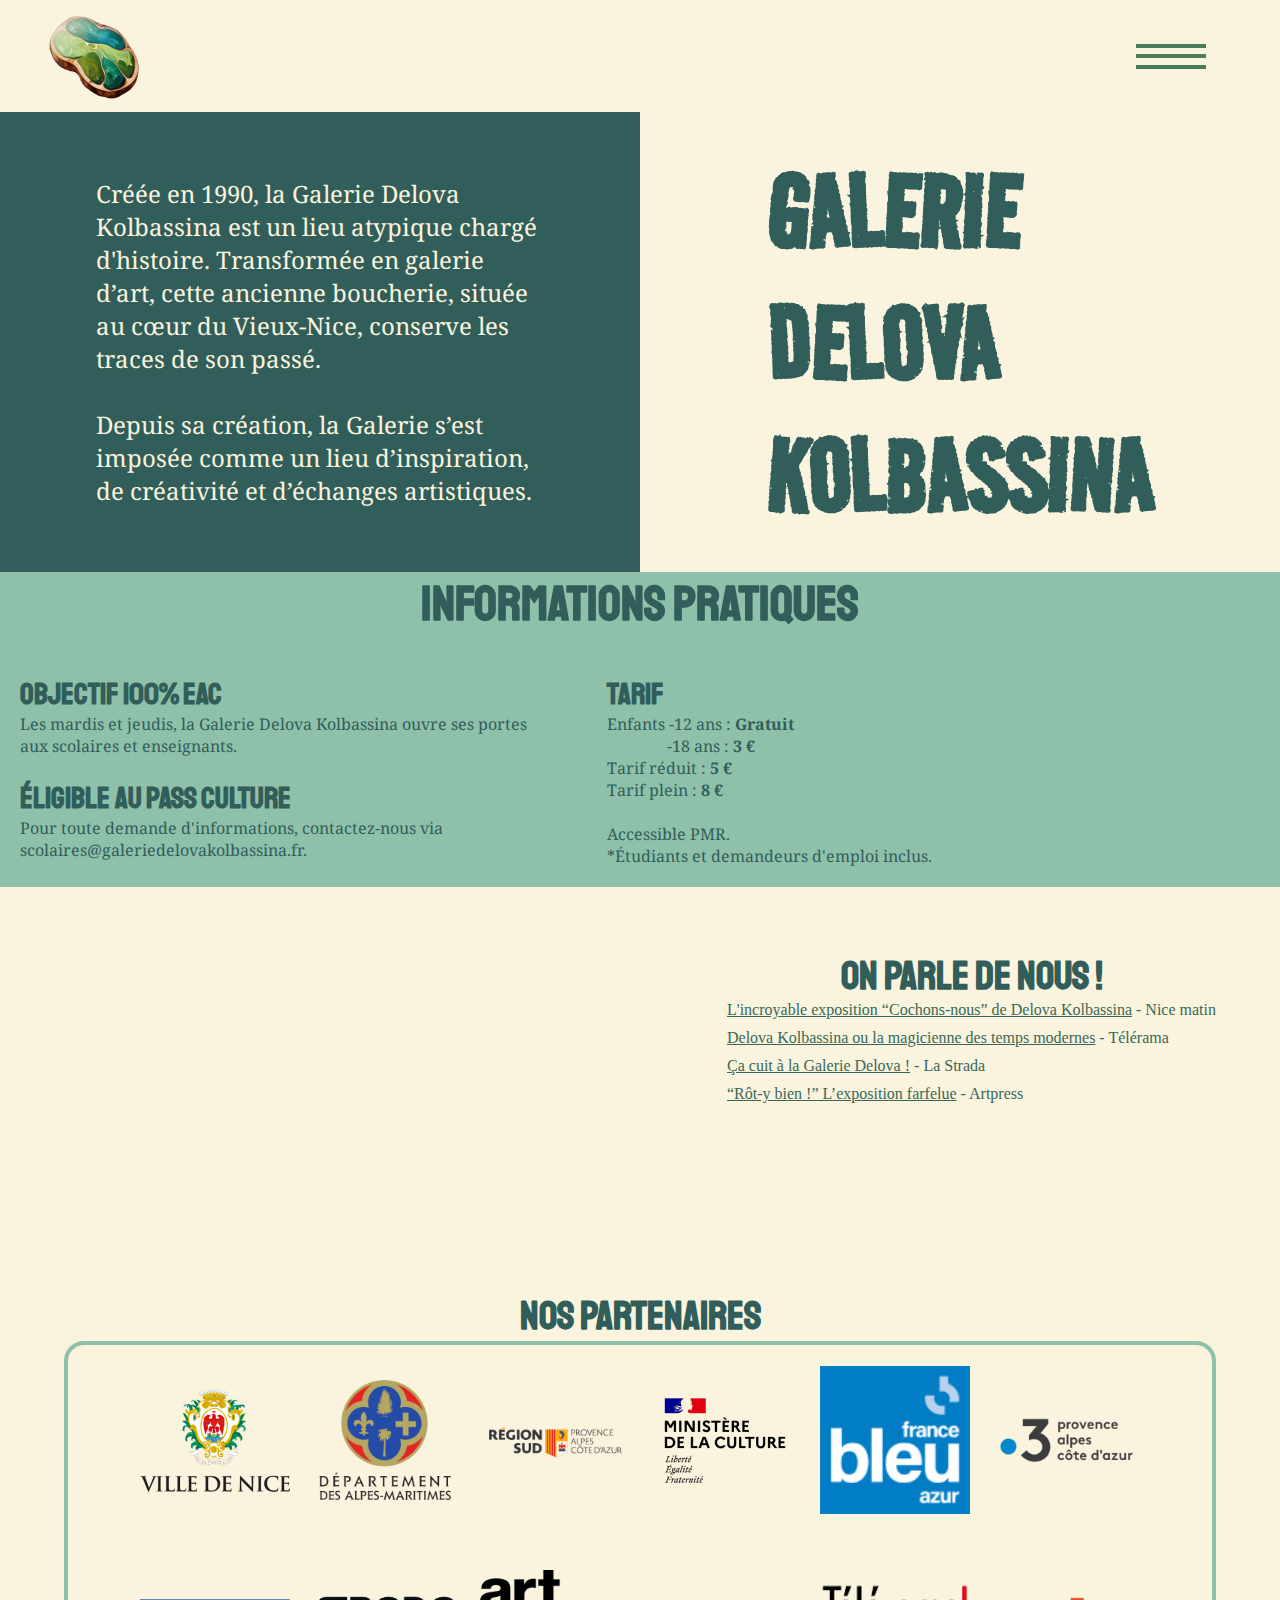
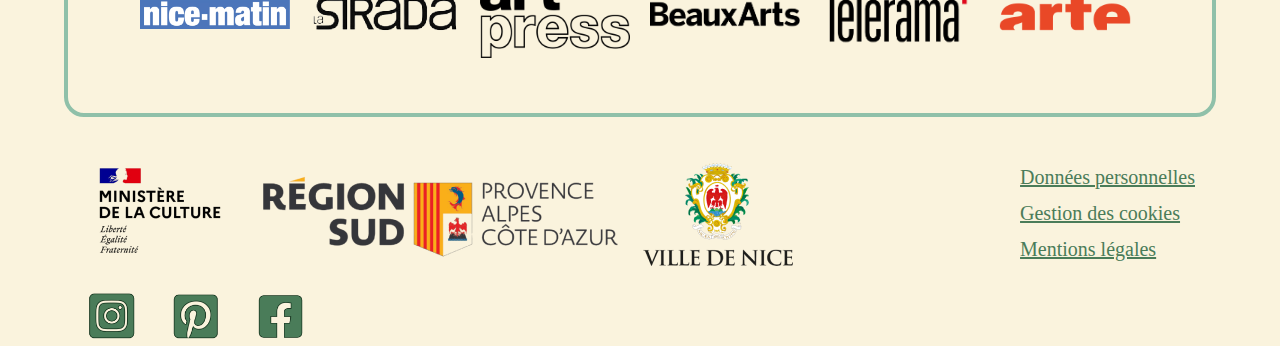
==== apropos.html @ e9b07b9f "Add files via upload" ====
<!DOCTYPE html>
<html>
<head>
    <title>À propos</title>
  	<meta charset="utf-8">
  	<meta name="viewport" content="initial-scale=1, width=device-width">
        <meta name="description" content="Inspirée par la nature et les animaux, l’artiste Delova Kolbassina vous invite à découvrir sa galerie ; un espace dédié à l'art contemporain. Expositions uniques et collections exceptionnelles vous attendent.">
  	<link rel="stylesheet"  href="apropos.css" />
  	<link rel="stylesheet" href="https://fonts.googleapis.com/css2?family=Noto Serif:wght@400;700;900&display=swap" />
  	<link rel="stylesheet" href="https://fonts.googleapis.com/css2?family=Staatliches:wght@400&display=swap" />
  	<link rel="stylesheet" href="https://fonts.googleapis.com/css2?family=Road Rage:wght@400&display=swap" />	
</head>
  
       <body>
	 <header class="header">
            <a href="index.html" class="home-icon">
                <img src="imagesdelova/petitlogo.png" alt="Accueil">
            </a>
            <div class="menu-container">
                <div class="burger" id="burger">
                    <div class="bar"></div>
                    <div class="bar"></div>
                    <div class="bar"></div>
                </div>
                <nav class="nav" id="nav">
                    <ul>
                        <li><a href="index.html">ACCUEIL</a></li>
                        <li><a href="expositions.html">EXPOSITIONS</a></li>
                        <li><a href="biographie.html">BIOGRAPHIE</a></li>
                        <li><a href="apropos.html">A PROPOS</a></li>
                    </ul>
                </nav>
            </div>
        </header>
	       
	  <div class="hero-section">
		<div class="text-section">
		  <p>Créée en 1990, la Galerie Delova Kolbassina est un lieu atypique chargé d'histoire. Transformée en galerie d’art, cette ancienne boucherie, située au cœur du Vieux-Nice, conserve les traces de son passé.
		  <br><br>Depuis sa création, la Galerie s’est imposée comme un lieu d’inspiration, de créativité et d’échanges artistiques.</p>
		</div>
		  <h1>GALERIE DELOVA KOLBASSINA</h1>
	  </div>
  
	<section class="info-section">
	  <h2>Informations Pratiques</h2>
	  <div class="info-grid">
		<div>
		  <h3>Objectif 100% EAC</h3>
		  <p>Les mardis et jeudis, la Galerie Delova Kolbassina ouvre ses portes aux scolaires et enseignants.</p>
		  <br>
		  <h3>Éligible au Pass Culture</h3>
		  <p>Pour toute demande d'informations, contactez-nous via <a href="mailto:scolaires@galeriedelovakolbassina.fr">scolaires@galeriedelovakolbassina.fr</a>.</p>
		</div>
		<div>
		  <h3>Tarif</h3>
		  <ul>
			<li>Enfants -12 ans : <b>Gratuit</b></li>
			<li>&nbsp;&nbsp;&nbsp;&nbsp;&nbsp;&nbsp;&nbsp;&nbsp;&nbsp;&nbsp;&nbsp;&nbsp;&nbsp;&nbsp;&nbsp;-18 ans : <b>3 €</b></li>
			<li>Tarif réduit : <b>5 €</b></li>
			<li>Tarif plein : <b>8 €</b></li>
		  </ul>
		  <br>
		  <p>Accessible PMR.<br>*Étudiants et demandeurs d'emploi inclus.</p>
		</div>
	  </div>
	</section>
  
	<section class="press-section">
	 <!-- Conteneur pour la vidéo YouTube -->
          <div class="video-container">
            <iframe
		    width="650"
		    height="400"
		    src="https://www.youtube.com/embed/fjSAegHOuvQ?start=1"
		    frameborder="0"
		    allow="accelerometer; autoplay; clipboard-write; encrypted-media; gyroscope; picture-in-picture; web-share"
		    referrerpolicy="strict-origin-xhens-cross-origin"
		    allowfullscreen>
	    </iframe>
          </div>
	  <div class="press-text">
		<h2>On Parle de Nous !</h2>
		<ul>
		  <li><a href="#"><u>L'incroyable exposition “Cochons-nous” de Delova Kolbassina</u> - Nice matin</a></li>
		  <li><a href="#"><u>Delova Kolbassina ou la magicienne des temps modernes</u> - Télérama</a></li>
		  <li><a href="#"><u>Ça cuit à la Galerie Delova !</u> - La Strada</a></li>
		  <li><a href="#"><u>“Rôt-y bien !” L’exposition farfelue</u> - Artpress</a></li>
		</ul>
	  </div>
	</section>
  
	<section class="partners-section">
	  <h2>Nos Partenaires</h2>
	  <div class="partners-grid">
		                <a href="https://www.nice.fr/fr/">
		                <img class="ville-de-nice" alt="LogoVilleDeNice" src="imagesdelova/partenaire3.png">
				</a>
		                <a href="https://www.departement06.fr/">
				<img class="alpes-maritimes" alt="LogoAlpesMaritimes" src="imagesdelova/partenaire4.png">
				</a>
		                <a href="https://www.maregionsud.fr/">
				<img class="regionsud" alt="LogoRegionSud" src="imagesdelova/partenaire2.png">
				</a>
		                <a href="https://www.culture.gouv.fr/">
				<img class="min-culture" alt="ministere de la culture" src="imagesdelova/partenaire1.png">
                                </a>
		                <a href="https://www.francebleu.fr/radio/azur">
		                <img class="francebleu" alt="LogoFranceBleu" src="delova/francebleu.jpg">
				</a>
		                <a href="https://france3-regions.francetvinfo.fr/provence-alpes-cote-d-azur/">
				<img class="france-3" alt="LogoFrance3" src="imagesdelova/france3.png">
				</a>
		                <a href="https://www.nicematin.com/">
				<img class="nicematin" alt="LogoNiceMatin" src="delova/nicematin.jpg">
				</a>
		                <a href="https://www.la-strada.net/">
				<img class="lastrada" alt="LogoLaStrada" src="imagesdelova/lastrada.png">
			        </a>
		                <a href="https://www.artpress.com/">
				<img class="artpress" alt="LogoArtPress" src="imagesdelova/artpress.png">
				</a>
		                <a href="https://www.beauxarts.com/">
				<img class="beauxarts" alt="LogoBeauxArts" src="imagesdelova/beauxarts.png">
				</a>
		                <a href="https://www.telerama.fr/">
				<img class="telerama" alt="LogoTelerama" src="imagesdelova/telerama.png">
				</a>
		                <a href="https://www.arte.tv/fr/">
				<img class="arte=" alt="LogoArte" src="imagesdelova/file.png">
		                </a>
	  </div>
	</section>
  </body>
  	
   <footer>
            <div class="partenaires">
                <img class="MIN-culture-RVB" src="imagesdelova/partenaire1.png" alt="ministere de la culture" />
                <img class="region-sud-removebg" src="imagesdelova/partenaire2.png" alt="region-sud" />
                <img class="logo-de-la-ville-de" src="imagesdelova/partenaire3.png" alt="nice logo" />
            </div>
            <div id="text-links-container">
                <a href="donnees.html" target="_blank" class="text-links">Données personnelles</a>
                <a href="gestions.html" target="_blank" class="text-links">Gestion des cookies</a>
                <a href="mentions.html" target="_blank" class="text-links">Mentions légales</a>
            </div>
            <div id="icon-links-container">
                <a href="https://www.instagram.com/" target="_blank">
                  <img src="imagesdelova/instagram.png" alt="instagram icon" width="54px" height="52px" /></a>
                <a href="https://www.pinterest.com/" target="_blank">
                  <img src="imagesdelova/pinterest.png" alt="pinterest icon" width="54px" height="52px" /></a>
                <a href="https://www.facebook.com/" target="_blank">
                  <img src="imagesdelova/facebook.png" alt="facebook icon" width="54px" height="52px" /></a>
            </div>
            </footer>
  </body>
</html>
---- apropos.css ----
.header{
  display: flex;
  max-width: 1440px;
  height: 112px;
  padding: 2px 38px;
  justify-content: space-between;
  align-items: center;
  flex-shrink: 0;
  background: #FAF3DD;
  position: fixed; 
  top: 0;
  left: 0;
  right: 0;
  z-index: 900;
}

* {
  margin: 0;
  padding: 0;
  box-sizing: border-box;
}

body {
  display: flex;
  flex-direction: column;
  justify-content: flex-end;
  background: #FAF3DD;
  padding-top: 112px
}

.menu-container {
  position: relative;
  margin-right: 3%;
}

.burger {
  display: flex;
  flex-direction: column;
  width: 70px;
  height: 25px;
  justify-content: space-between;
  cursor: pointer;
  z-index: 3;
}

.bar {
  width: 70px;
  height: 4px;
  background: #4A7C59;
}

.nav {
  position: fixed;
  top: 0;
  left: -40%;
  width: 40%;
  height: 100%;
  background-color: #FAF3DD;
  padding: 20px;
  transition: left 0.3s ease;
  z-index: 3;

}

.nav ul {
  list-style-type: none;
  padding: 0;
}

.nav ul li {
  margin: 20px 0;
}

.nav ul li a {
  color: #284732;
  text-decoration: none;
  text-align: center;
  font-family: "Staatliches";
  font-size: 64px;
  font-style: normal;
  font-weight: 400;
  line-height: 180%;
}

.nav.open {
  left: 0;
}

.hero-section {
display: flex;
margin: 0;
align-items: center;
overflow: hidden;
height: 460px;
max-width: 100%;
position: relative;
}

.text-section {
 color: #FAF3DD;
 background-color: #315E5B !important;
 font-family: 'Noto Serif', serif;
 font-size: 24px;
 max-width: 50%;
 text-align: left;
 top: 0;
 left: 12,5px;
}

.text-section p {
    max-width: 100%;
    padding: 15%;
}

.hero-section h1 {
color: #315E5B;
font-family: 'Road Rage', cursive;
padding: 10%;
font-size: 120px;
justify-content: flex-end;
background-image: url('images/galerie.png');
background-position: no-repeat;
max-width: 50%;
}

.info-section {
background-color: #8FC0A9;
display: flex;
flex-wrap: wrap;
gap: 20px;
align-items: center;
position: relative;
}

.info-section h2 {
color: #315e5b;
font-size: 50px;
display: flex;
justify-content: center; /* Centrage horizontal */
align-items: center; /* Centrage vertical */
font-family: 'Staatliches';
width: 100%
}

.info-section h3 {
color: #315e5b;
font-family: 'Staatliches';
font-size: 30px;
}

ul {
list-style-type: none; /* Enlève les puces */
}

a[href^="mailto"] {
text-decoration: none;
color: inherit;
}

.info-grid {
display: flex;
flex-wrap: wrap;
gap: 20px;
justify-content: center;
color: #315e5b;
font-family: 'Noto Serif', serif;
list-style-type: none;
}

.info-grid div {
flex: 1 1 300px;
padding: 20px;
border-radius: 8px;
}

.press-section {
display: flex;
justify-content: space-between;
overflow: hidden;
gap: 5vw;
}

.press-section h2 {
font-size: 40px;
color: #315e5b;
font-family: 'Staatliches';
text-align: center;
line-height: normal;
}

/* Conteneur de la vidéo responsive */
.video-container {
  width: 50%;
  overflow: hidden;
  justify-content: flex-start;
}

video-container iframe {
  width: 100%;
  object-fit: cover;
}

.press-text{
    margin-right: 5%;
    margin-top: 5%;
    max-width: 50%;
}

.press-text ul {
flex: 1 1 300px;
list-style: none;
}

.press-text ul li {
margin-bottom: 10px;
}

.press-text ul li a {
color: #396956;
text-decoration: none;
transition: color 0.3s;
}

.press-text ul li a:hover {
color: #123524;
}

.partners-section h2 {
color: #315e5b;
text-align: center;
font-family: "Staatliches";
font-size: 40px;
}

.partners-grid {
border: 4px solid #8FC0A9;
border-radius: 20px;
padding: 20px; 
width: 90%;
margin: 0 auto; 
display: flex;
flex-wrap: wrap; /* Autoriser le retour à la ligne des logos */
justify-content: center; /* Centrer les logos horizontalement */
align-items: center; /* Centrer les logos verticalement */
gap: 20px;
}

.partners-grid img {
transition: transform 0.3s ease, box-shadow 0.3s ease;
width: 150px;
height: 150px;
object-fit: contain;
}

.partners-grid img:hover {
transform: scale(1.1);
box-shadow: 0 4px 8px rgba(0, 0, 0, 0.2);
}

footer {
  display: flex;
  flex-wrap: wrap;
  align-items: center;
  justify-content: space-between;
  padding: 0 85px;
  gap: 20px;
  margin-top: 3vw;
}

#text-links-container {
  display: flex;
  flex-direction: column;
}

.text-links {
  color: #4a7c59;
  font-size: 20px;
  font-style: normal;
  font-weight: 400;
  line-height: 180%;
  text-decoration-line: underline;
}

#icon-links-container {
  display: flex;
  gap: 30px;
}

@media screen and (max-width:1024px){
footer {
      padding: 0 85px;
      gap: 20px;
      margin-top: 5vw;
  }

  .partenaires img{
      width: 120px;
  }
        
  .text-links {
      font-size: 15px;
      line-height: 160%;
  }
  
  #icon-links-container {
      gap: 25px;
  }
}

@media (max-width: 768px) {
.header {
    flex-direction: column;
    height: auto;
    padding: 20px;
}
.logo {
    max-width: 80px; /* Réduit la taille des logos sur mobile */
}
.partners {
    flex-direction: column;
    align-items: center;
}
.logos-container {
    flex-direction: column;
    gap: 15px;
}
.text-section {
    font-size: 36px; /* Réduit la taille de la police sur petit écran */
}
}

@media (max-width: 480px) {
.text-section {
    font-size: 28px; /* Taille de la police sur très petit écran */
}
.logo {
    max-width: 60px; /* Réduit encore la taille des logos */
}
}
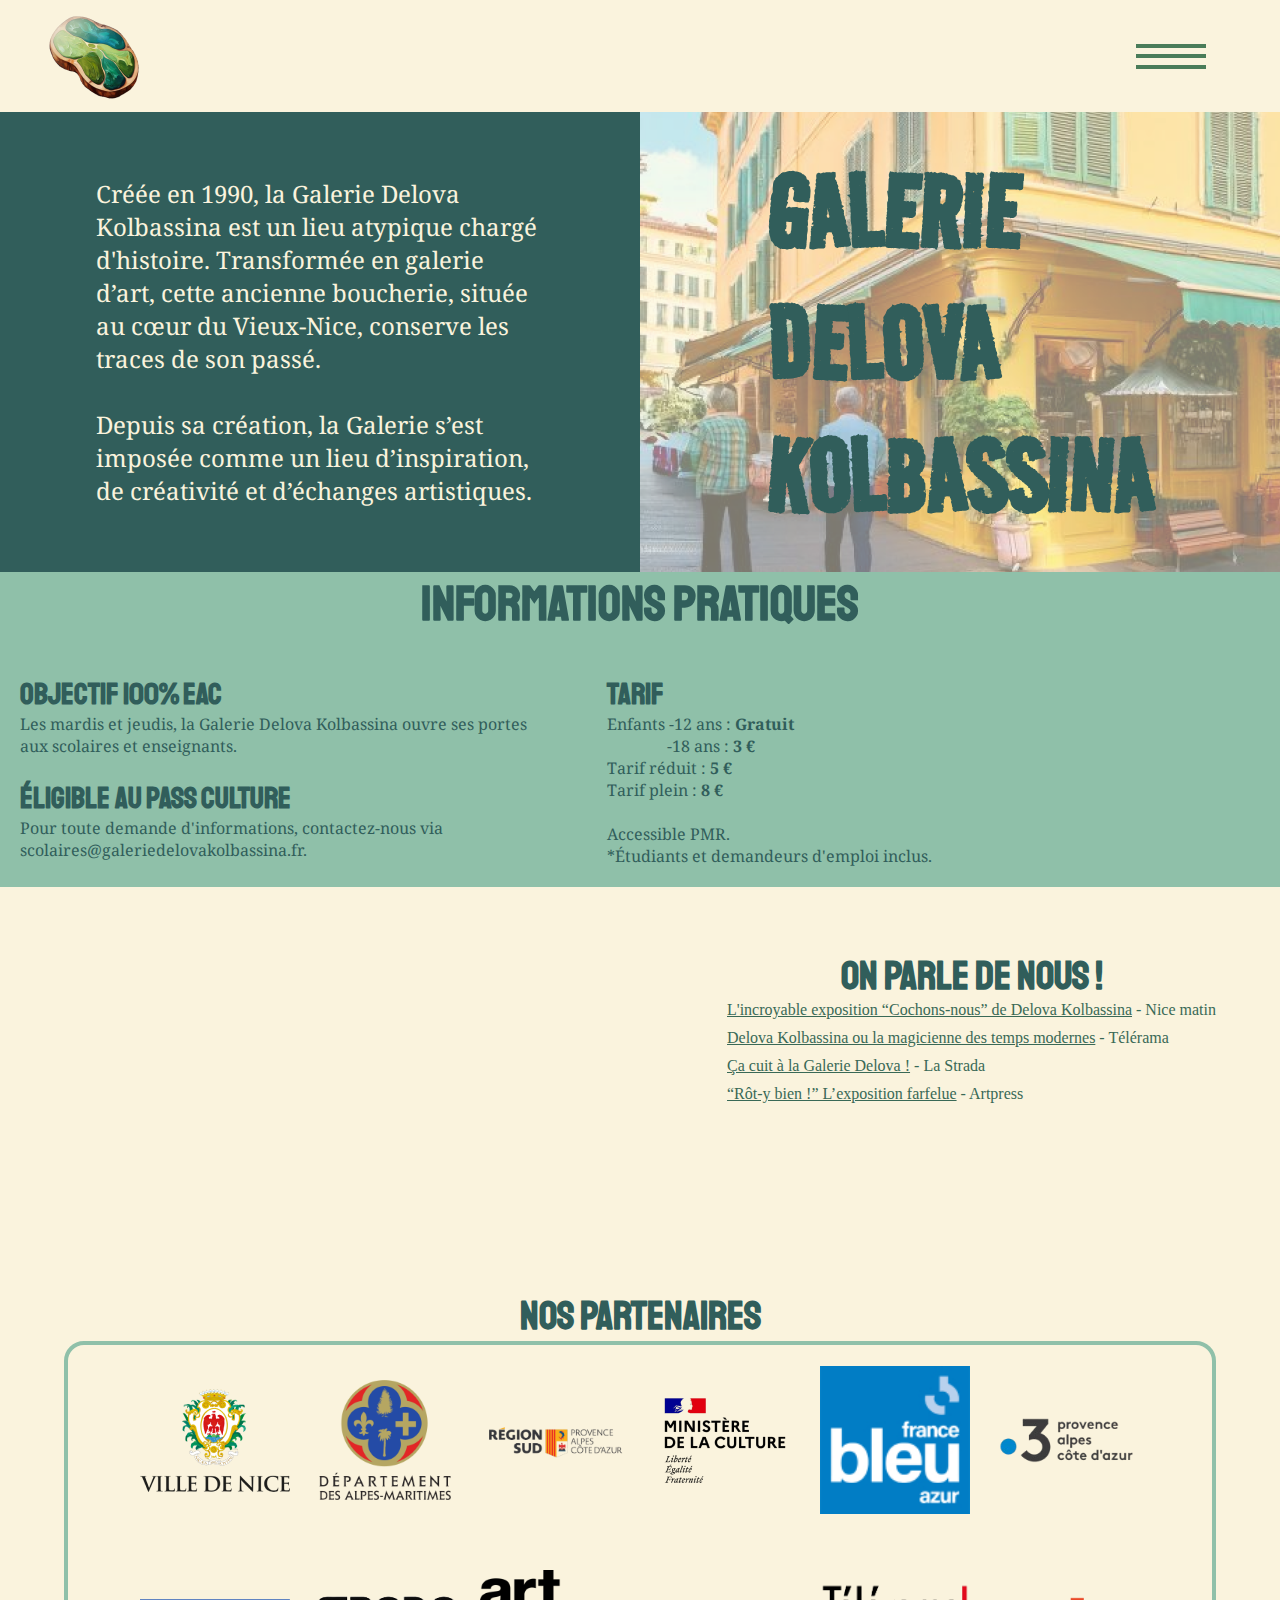
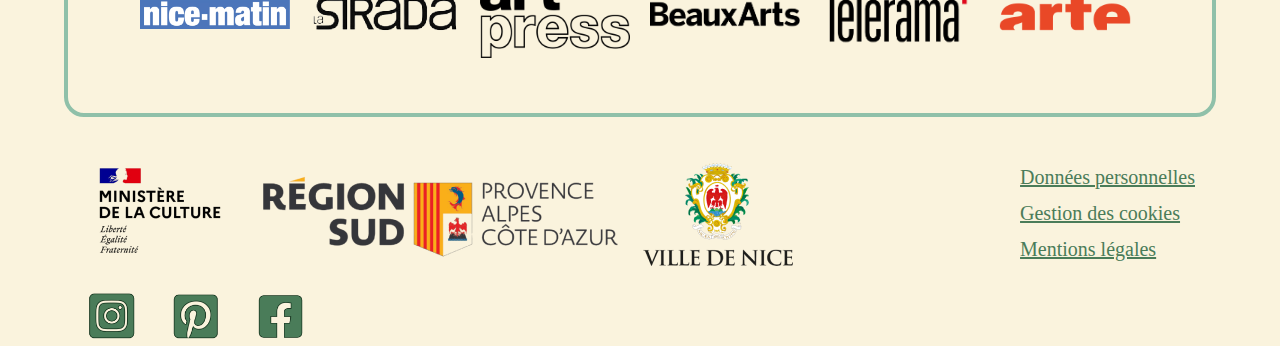
==== commit ed71138c: "apropos.html" ====
--- a/apropos.html
+++ b/apropos.html
@@ -12,7 +12,7 @@
 </head>
   
        <body>
-	 <header class="header">
+        <header class="header">
             <a href="index.html" class="home-icon">
                 <img src="imagesdelova/petitlogo.png" alt="Accueil">
             </a>
@@ -153,4 +153,4 @@
             </div>
             </footer>
   </body>
-</html>+</html>
--- a/apropos.css
+++ b/apropos.css
@@ -118,7 +118,7 @@
 padding: 10%;
 font-size: 120px;
 justify-content: flex-end;
-background-image: url('images/galerie.png');
+background-image: url('imagesdelova/galerie.png');
 background-position: no-repeat;
 max-width: 50%;
 }
@@ -336,4 +336,4 @@
 .logo {
     max-width: 60px; /* Réduit encore la taille des logos */
 }
-}+}
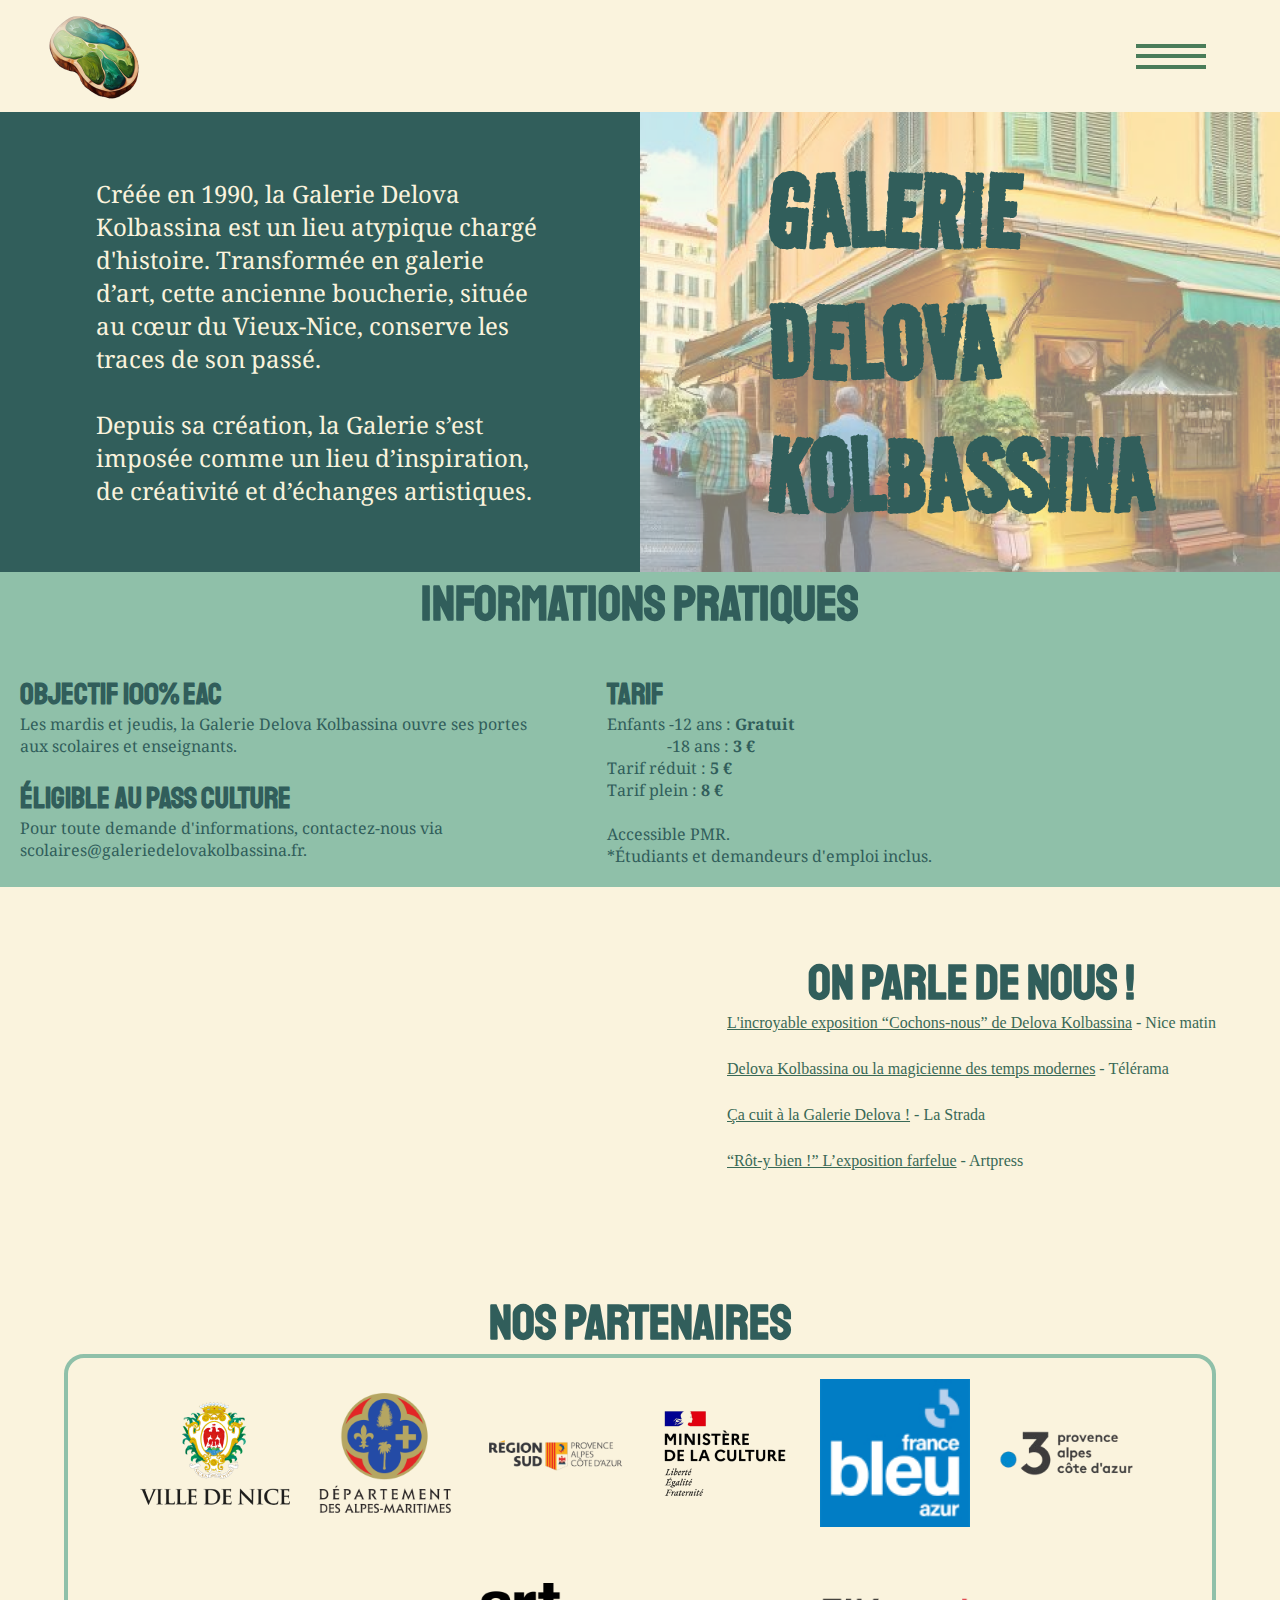
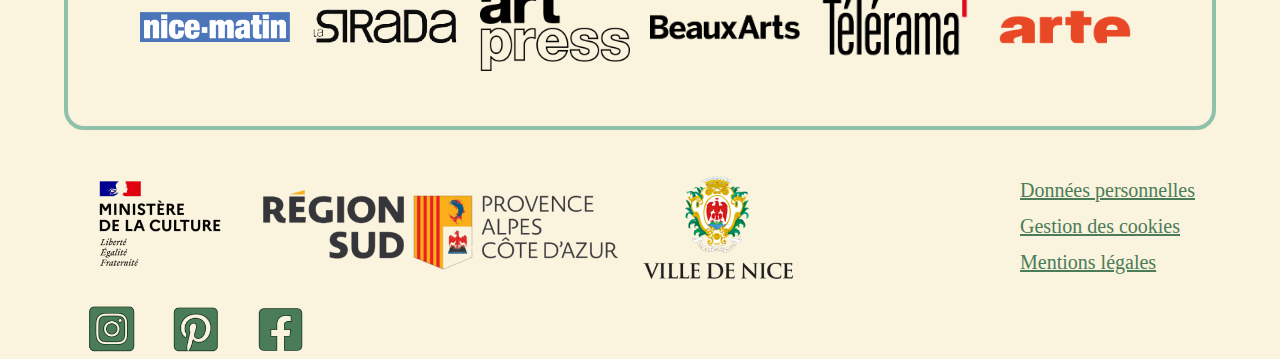
==== commit ef7ff9e1: "apropos.html" ====
--- a/apropos.html
+++ b/apropos.html
@@ -82,8 +82,11 @@
 		<h2>On Parle de Nous !</h2>
 		<ul>
 		  <li><a href="#"><u>L'incroyable exposition “Cochons-nous” de Delova Kolbassina</u> - Nice matin</a></li>
+		  <br>
 		  <li><a href="#"><u>Delova Kolbassina ou la magicienne des temps modernes</u> - Télérama</a></li>
-		  <li><a href="#"><u>Ça cuit à la Galerie Delova !</u> - La Strada</a></li>
+		  <br>
+	          <li><a href="#"><u>Ça cuit à la Galerie Delova !</u> - La Strada</a></li>
+		  <br>
 		  <li><a href="#"><u>“Rôt-y bien !” L’exposition farfelue</u> - Artpress</a></li>
 		</ul>
 	  </div>
--- a/apropos.css
+++ b/apropos.css
@@ -1,17 +1,17 @@
-.header{
-  display: flex;
-  max-width: 1440px;
-  height: 112px;
-  padding: 2px 38px;
-  justify-content: space-between;
-  align-items: center;
-  flex-shrink: 0;
-  background: #FAF3DD;
-  position: fixed; 
-  top: 0;
-  left: 0;
-  right: 0;
-  z-index: 900;
+header{
+    display: flex;
+    max-width: 1440px;
+    height: 112px;
+    padding: 2px 38px;
+    justify-content: space-between;
+    align-items: center;
+    flex-shrink: 0;
+    background: #FAF3DD;
+    position: fixed; 
+    top: 0;
+    left: 0;
+    right: 0;
+    z-index: 900;
 }
 
 * {
@@ -181,7 +181,7 @@
 }
 
 .press-section h2 {
-font-size: 40px;
+font-size: 50px;
 color: #315e5b;
 font-family: 'Staatliches';
 text-align: center;
@@ -229,7 +229,7 @@
 color: #315e5b;
 text-align: center;
 font-family: "Staatliches";
-font-size: 40px;
+font-size: 50px;
 }
 
 .partners-grid {
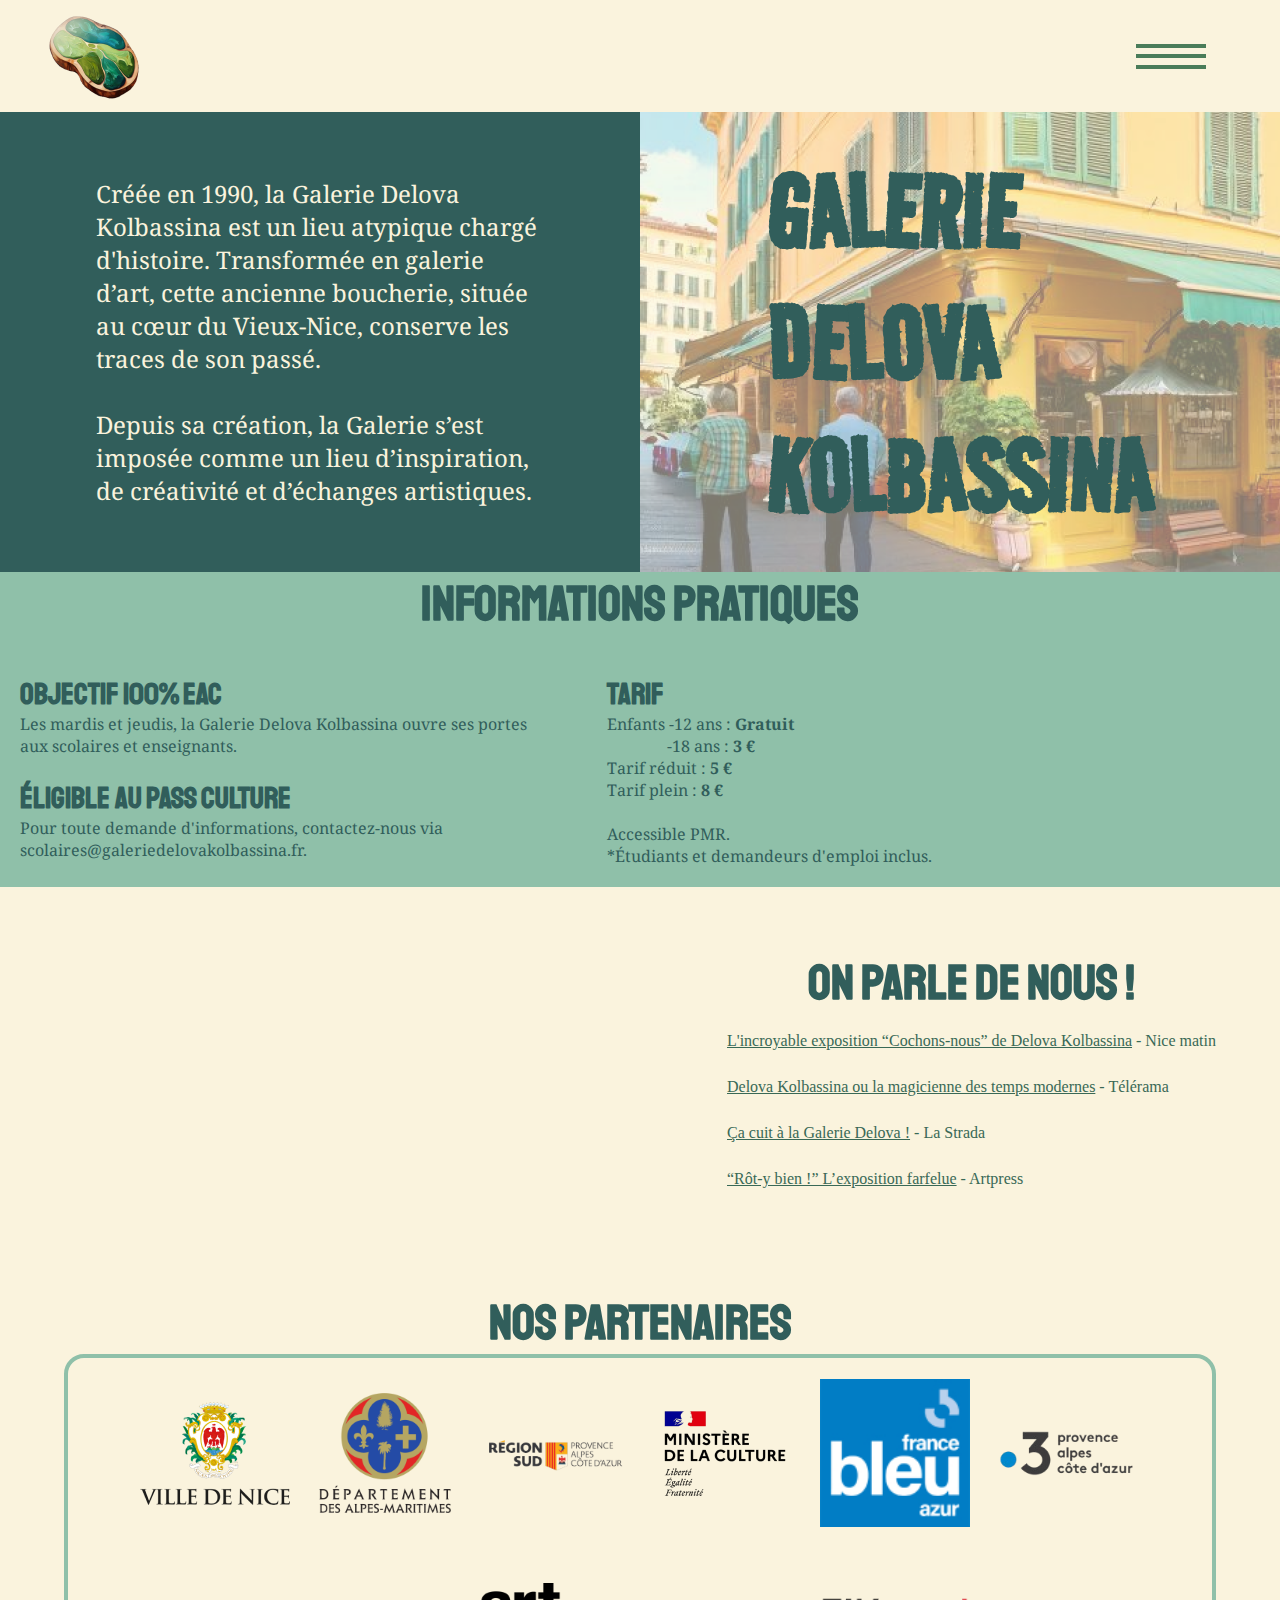
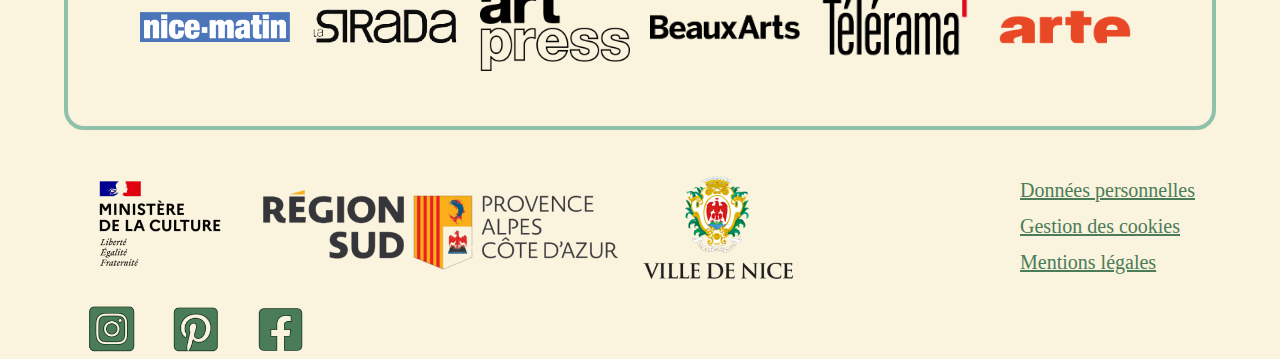
==== commit 8d650598: "apropos.html" ====
--- a/apropos.html
+++ b/apropos.html
@@ -80,6 +80,7 @@
           </div>
 	  <div class="press-text">
 		<h2>On Parle de Nous !</h2>
+		<br>
 		<ul>
 		  <li><a href="#"><u>L'incroyable exposition “Cochons-nous” de Delova Kolbassina</u> - Nice matin</a></li>
 		  <br>
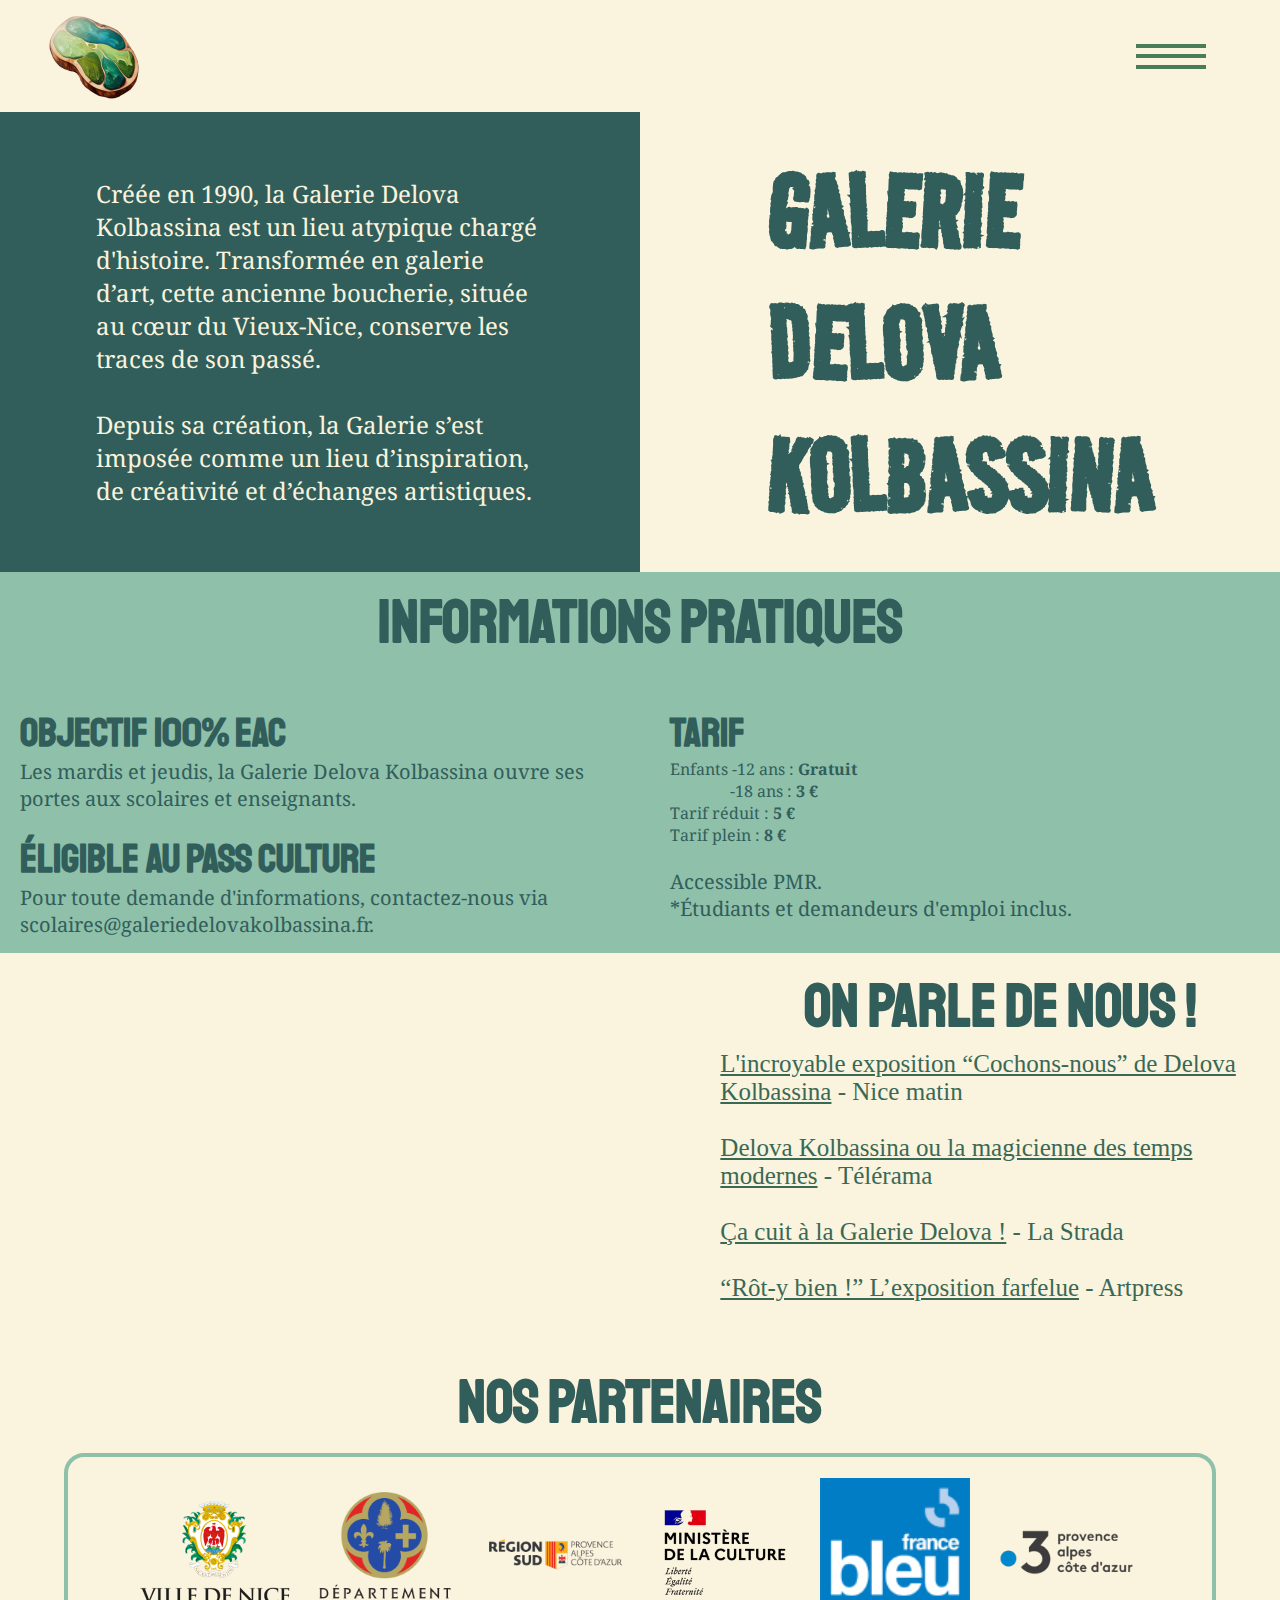
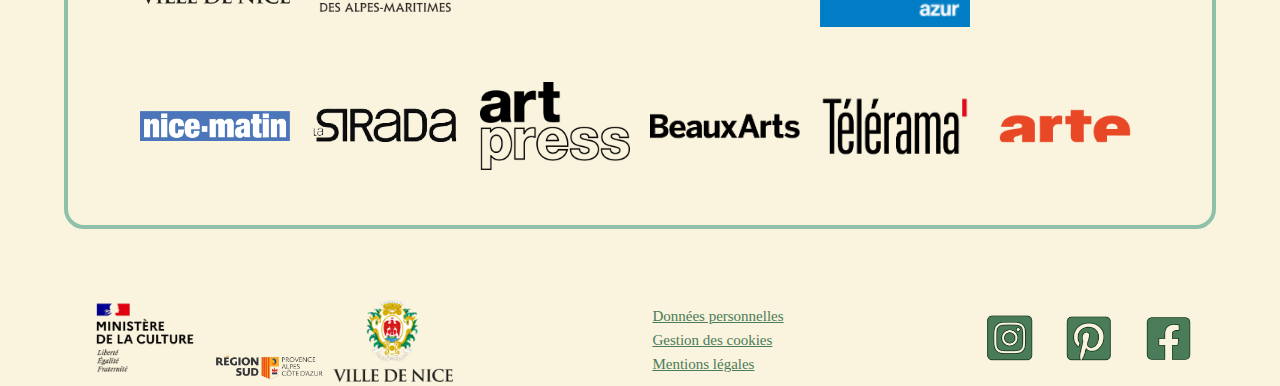
==== commit be43cf74: "Add files via upload" ====
--- a/apropos.html
+++ b/apropos.html
@@ -12,7 +12,7 @@
 </head>
   
        <body>
-        <header class="header">
+	 <header class="header">
             <a href="index.html" class="home-icon">
                 <img src="imagesdelova/petitlogo.png" alt="Accueil">
             </a>
@@ -44,14 +44,14 @@
 	<section class="info-section">
 	  <h2>Informations Pratiques</h2>
 	  <div class="info-grid">
-		<div>
+		<div class="info1">
 		  <h3>Objectif 100% EAC</h3>
 		  <p>Les mardis et jeudis, la Galerie Delova Kolbassina ouvre ses portes aux scolaires et enseignants.</p>
 		  <br>
 		  <h3>Éligible au Pass Culture</h3>
 		  <p>Pour toute demande d'informations, contactez-nous via <a href="mailto:scolaires@galeriedelovakolbassina.fr">scolaires@galeriedelovakolbassina.fr</a>.</p>
 		</div>
-		<div>
+		<div class="info2">
 		  <h3>Tarif</h3>
 		  <ul>
 			<li>Enfants -12 ans : <b>Gratuit</b></li>
@@ -80,13 +80,12 @@
           </div>
 	  <div class="press-text">
 		<h2>On Parle de Nous !</h2>
-		<br>
 		<ul>
 		  <li><a href="#"><u>L'incroyable exposition “Cochons-nous” de Delova Kolbassina</u> - Nice matin</a></li>
 		  <br>
 		  <li><a href="#"><u>Delova Kolbassina ou la magicienne des temps modernes</u> - Télérama</a></li>
 		  <br>
-	          <li><a href="#"><u>Ça cuit à la Galerie Delova !</u> - La Strada</a></li>
+	      <li><a href="#"><u>Ça cuit à la Galerie Delova !</u> - La Strada</a></li>
 		  <br>
 		  <li><a href="#"><u>“Rôt-y bien !” L’exposition farfelue</u> - Artpress</a></li>
 		</ul>
@@ -136,25 +135,25 @@
 	</section>
   </body>
   	
-   <footer>
-            <div class="partenaires">
-                <img class="MIN-culture-RVB" src="imagesdelova/partenaire1.png" alt="ministere de la culture" />
-                <img class="region-sud-removebg" src="imagesdelova/partenaire2.png" alt="region-sud" />
-                <img class="logo-de-la-ville-de" src="imagesdelova/partenaire3.png" alt="nice logo" />
-            </div>
-            <div id="text-links-container">
-                <a href="donnees.html" target="_blank" class="text-links">Données personnelles</a>
-                <a href="gestions.html" target="_blank" class="text-links">Gestion des cookies</a>
-                <a href="mentions.html" target="_blank" class="text-links">Mentions légales</a>
-            </div>
-            <div id="icon-links-container">
-                <a href="https://www.instagram.com/" target="_blank">
-                  <img src="imagesdelova/instagram.png" alt="instagram icon" width="54px" height="52px" /></a>
-                <a href="https://www.pinterest.com/" target="_blank">
-                  <img src="imagesdelova/pinterest.png" alt="pinterest icon" width="54px" height="52px" /></a>
-                <a href="https://www.facebook.com/" target="_blank">
-                  <img src="imagesdelova/facebook.png" alt="facebook icon" width="54px" height="52px" /></a>
-            </div>
-            </footer>
+  <footer>
+	<div class="partenaires">
+		<img class="MIN-culture-RVB" src="imagesdelova/partenaire1.png" alt="ministere de la culture" />
+		<img class="region-sud-removebg" src="imagesdelova/partenaire2.png" alt="region-sud" />
+		<img class="logo-de-la-ville-de" src="imagesdelova/partenaire3.png" alt="nice logo" />
+	</div>
+	<div id="text-links-container">
+		<a href="donnees.html" target="_blank" class="text-links">Données personnelles</a>
+		<a href="gestions.html" target="_blank" class="text-links">Gestion des cookies</a>
+		<a href="mentions.html" target="_blank" class="text-links">Mentions légales</a>
+	</div>
+	<div id="icon-links-container">
+		<a href="https://www.instagram.com/" target="_blank">
+		  <img class="ic" src="imagesdelova/instagram.png" alt="instagram icon"/></a>
+		<a href="https://www.pinterest.com/" target="_blank">
+		  <img class="ic" src="imagesdelova/pinterest.png" alt="pinterest icon"/></a>
+		<a href="https://www.facebook.com/" target="_blank">
+		  <img class="ic" src="imagesdelova/facebook.png" alt="facebook icon"/></a>
+	</div>
+	</footer>
   </body>
-</html>
+</html>--- a/apropos.css
+++ b/apropos.css
@@ -1,89 +1,116 @@
 header{
-    display: flex;
-    max-width: 1440px;
-    height: 112px;
-    padding: 2px 38px;
-    justify-content: space-between;
-    align-items: center;
-    flex-shrink: 0;
-    background: #FAF3DD;
-    position: fixed; 
-    top: 0;
-    left: 0;
-    right: 0;
-    z-index: 900;
+  display: flex;
+  max-width: 1440px;
+  height: 112px;
+  padding: 2px 38px;
+  justify-content: space-between;
+  align-items: center;
+  flex-shrink: 0;
+  background: #FAF3DD;
+  position: fixed; 
+  top: 0;
+  left: 0;
+  right: 0;
+  z-index: 900;
+
+  @media (max-width: 600px) {
+  height: 80px;
+}
+}
+
+.header img {
+@media (max-width: 600px) {
+  height: 60px;
+}
 }
 
 * {
-  margin: 0;
-  padding: 0;
-  box-sizing: border-box;
+margin: 0;
+padding: 0;
+box-sizing: border-box;
 }
 
 body {
-  display: flex;
-  flex-direction: column;
-  justify-content: flex-end;
-  background: #FAF3DD;
-  padding-top: 112px
+display: flex;
+flex-direction: column;
+justify-content: flex-end;
+background: #FAF3DD;
+padding-top: 112px
 }
 
 .menu-container {
-  position: relative;
-  margin-right: 3%;
+position: relative;
+margin-right: 3%;
 }
 
 .burger {
-  display: flex;
-  flex-direction: column;
-  width: 70px;
-  height: 25px;
-  justify-content: space-between;
-  cursor: pointer;
-  z-index: 3;
+display: flex;
+flex-direction: column;
+width: 70px;
+height: 25px;
+justify-content: space-between;
+cursor: pointer;
+z-index: 3;
+  
+  @media (max-width: 600px) {
+  width: 50px;
+  height: 20px;
+}
 }
 
 .bar {
-  width: 70px;
-  height: 4px;
-  background: #4A7C59;
+width: 70px;
+height: 4px;
+background: #4A7C59;
 }
 
 .nav {
-  position: fixed;
-  top: 0;
-  left: -40%;
-  width: 40%;
-  height: 100%;
-  background-color: #FAF3DD;
-  padding: 20px;
-  transition: left 0.3s ease;
-  z-index: 3;
-
+position: fixed;
+top: 0;
+left: -40%;
+width: 40%;
+height: 100%;
+background-color: #FAF3DD;
+padding: 20px;
+transition: left 0.3s ease;
+z-index: 3;
+
+  @media (max-width: 1100px) {
+  left: -140%;
+  width: 300px;
+}
+
+@media (max-width: 600px) {
+  width: 250px;
+}
 }
 
 .nav ul {
-  list-style-type: none;
-  padding: 0;
+list-style-type: none;
+padding: 0;
 }
 
 .nav ul li {
-  margin: 20px 0;
+margin: 20px 0;
 }
 
 .nav ul li a {
-  color: #284732;
-  text-decoration: none;
-  text-align: center;
-  font-family: "Staatliches";
-  font-size: 64px;
-  font-style: normal;
-  font-weight: 400;
-  line-height: 180%;
+color: #284732;
+text-decoration: none;
+text-align: center;
+font-family: "Staatliches";
+font-size: 64px;
+font-style: normal;
+font-weight: 400;
+line-height: 180%;
+
+  @media (max-width: 800px) {
+  font-size: 48px;
+}
 }
 
 .nav.open {
-  left: 0;
+left: 0;
 }
 
 .hero-section {
@@ -118,7 +145,7 @@
 padding: 10%;
 font-size: 120px;
 justify-content: flex-end;
-background-image: url('imagesdelova/galerie.png');
+background-image: url('images/galerie.png');
 background-position: no-repeat;
 max-width: 50%;
 }
@@ -134,18 +161,24 @@
 
 .info-section h2 {
 color: #315e5b;
-font-size: 50px;
+font-size: 60px;
 display: flex;
 justify-content: center; /* Centrage horizontal */
 align-items: center; /* Centrage vertical */
 font-family: 'Staatliches';
-width: 100%
+width: 100%;
+margin-top: 1%;
+margin-bottom: 1%;
 }
 
 .info-section h3 {
 color: #315e5b;
 font-family: 'Staatliches';
-font-size: 30px;
+font-size: 40px;
+}
+
+.info-section p {
+  font-size: 20px;
 }
 
 ul {
@@ -181,11 +214,13 @@
 }
 
 .press-section h2 {
-font-size: 50px;
+font-size: 60px;
 color: #315e5b;
 font-family: 'Staatliches';
 text-align: center;
 line-height: normal;
+margin-bottom: 1%;
+margin-top: 3%;
 }
 
 /* Conteneur de la vidéo responsive */
@@ -201,8 +236,6 @@
 }
 
 .press-text{
-    margin-right: 5%;
-    margin-top: 5%;
     max-width: 50%;
 }
 
@@ -219,6 +252,7 @@
 color: #396956;
 text-decoration: none;
 transition: color 0.3s;
+font-size: 30px;
 }
 
 .press-text ul li a:hover {
@@ -229,7 +263,9 @@
 color: #315e5b;
 text-align: center;
 font-family: "Staatliches";
-font-size: 50px;
+font-size: 60px;
+margin-top: 1%;
+margin-bottom: 1%;
 }
 
 .partners-grid {
@@ -286,54 +322,133 @@
   gap: 30px;
 }
 
-@media screen and (max-width:1024px){
-footer {
-      padding: 0 85px;
-      gap: 20px;
-      margin-top: 5vw;
-  }
-
-  .partenaires img{
-      width: 120px;
-  }
-        
+.ic{
+  width: 54px;
+  height: 52px;
+}
+
+@media screen and (max-width: 1024px) {
+.hero-section h1{
+   padding: 6%;
+}
+}
+
+.info-grid div{
+  padding: 15px 20px;
+}
+
+.video-container {
+  width: 70%;
+  display: flex;
+}
+
+.video-container iframe {
+  justify-content: center;
+}
+
+.press-text{
+  max-width: 80%;
+}
+
+.press-text ul li a{
+  font-size: 25px;
+}
+
+footer{
+  padding: 0 85px;
+  gap: 20px;
+  margin-top: 5vw;
+}
+
+.partenaires img{
+  width: 120px;
+}
+    
+.text-links {
+  font-size: 15px;
+  line-height: 160%;
+}
+
+#icon-links-container {
+  gap: 25px;
+}
+
+@media screen and (max-width: 768px) {
+  /* NAVIGATION */
+  .nav ul li a {
+    font-size: 30px; /* Réduction supplémentaire */
+  }
+
+  /* HERO SECTION */
+  .hero-section {
+    padding: 20px;
+  }
+
+  .hero-section h1 {
+    font-size: 50px; /* Réduction supplémentaire */
+  }
+
+  .text-section {
+    font-size: 18px;
+    padding: 5%;
+  }
+
+  /* INFO SECTION */
+  .info-grid div {
+    font-size: 16px; /* Taille de texte réduite */
+  }
+
+  /* PRESS SECTION */
+  .press-section {
+    gap: 10px;
+  }
+
+  .video-container {
+    width: 100%; /* Vidéo prend toute la largeur */
+  }
+
+  .press-text {
+    font-size: 14px;
+  }
+
+  /* PARTNERS SECTION */
+  .partners-grid img {
+    width: 80px; /* Logos encore plus petits */
+    height: 80px;
+  }
+
+  /* FOOTER */
   .text-links {
-      font-size: 15px;
-      line-height: 160%;
-  }
-  
-  #icon-links-container {
-      gap: 25px;
-  }
-}
-
-@media (max-width: 768px) {
-.header {
-    flex-direction: column;
-    height: auto;
-    padding: 20px;
-}
-.logo {
-    max-width: 80px; /* Réduit la taille des logos sur mobile */
-}
-.partners {
-    flex-direction: column;
-    align-items: center;
-}
-.logos-container {
-    flex-direction: column;
-    gap: 15px;
-}
-.text-section {
-    font-size: 36px; /* Réduit la taille de la police sur petit écran */
-}
-}
-
-@media (max-width: 480px) {
-.text-section {
-    font-size: 28px; /* Taille de la police sur très petit écran */
-}
-.logo {
-    max-width: 60px; /* Réduit encore la taille des logos */
-}
-}
+    font-size: 14px;
+    text-align: center;
+  }
+}
+
+.section img {
+  width: 100%; /* Image prend toute la largeur de son conteneur */
+  height: auto; /* Conserve les proportions */
+}
+
+@media screen and (max-width: 425px) {
+  header{
+    height: 80px;
+    padding: 0px 11px;
+}
+  body {
+    padding-top: 80px;
+}      
+.bar {
+    width: 40px;
+    height: 4px;
+    margin-left: 30%;
+}
+.nav {
+    left: -50%;
+    width: 50%;
+}
+.nav ul li {
+    margin: 30px 0;
+}
+.nav ul li a {
+    font-size: 40px;
+}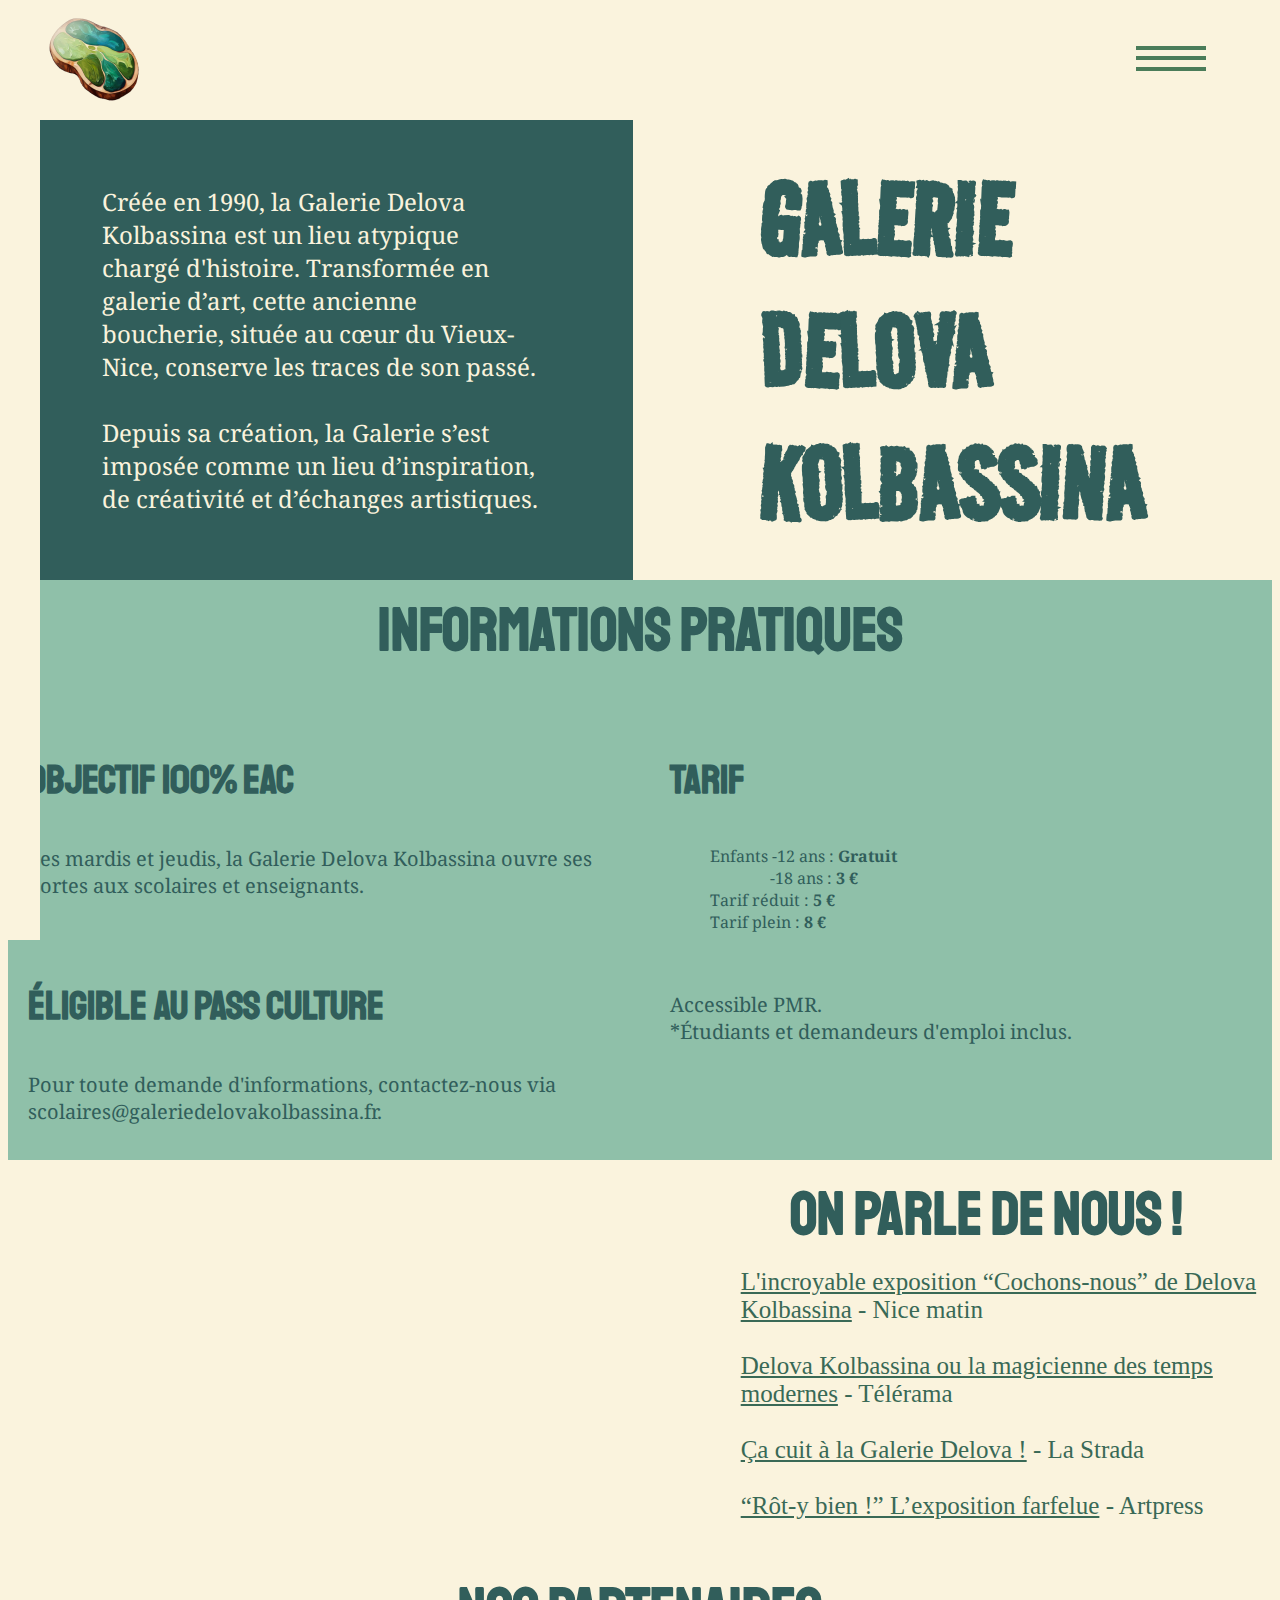
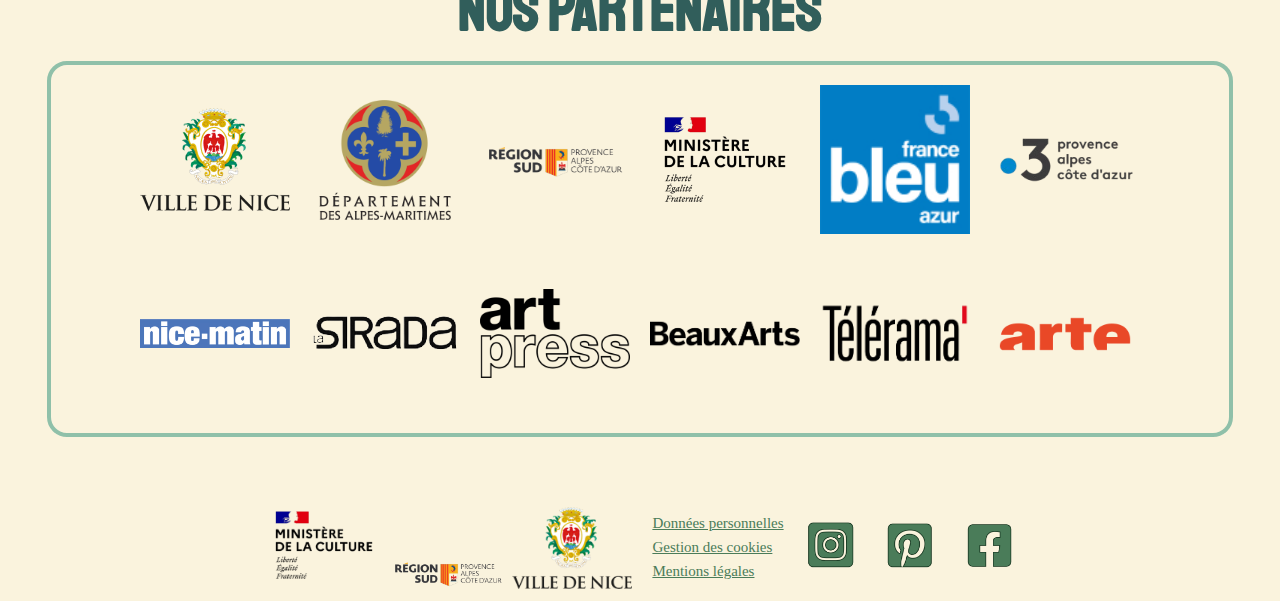
==== commit 4ca6b43a: "Add files via upload" ====
--- a/apropos.html
+++ b/apropos.html
@@ -30,6 +30,7 @@
                         <li><a href="apropos.html">A PROPOS</a></li>
                     </ul>
                 </nav>
+				<script src="apropos.js"></script>
             </div>
         </header>
 	       
--- a/apropos.css
+++ b/apropos.css
@@ -12,105 +12,85 @@
   left: 0;
   right: 0;
   z-index: 900;
-
-  @media (max-width: 600px) {
-  height: 80px;
-}
-}
-
-.header img {
-@media (max-width: 600px) {
-  height: 60px;
-}
-}
-
-* {
-margin: 0;
-padding: 0;
-box-sizing: border-box;
+}
+
+.img{
+  display: flex;          
+  justify-content: center;
+  max-width: 1440px;
+  width: 100%;
+}
+
+*⁠{
+  margin: 0;
+  padding: 0;
+  box-sizing: border-box;
 }
 
 body {
-display: flex;
-flex-direction: column;
-justify-content: flex-end;
-background: #FAF3DD;
-padding-top: 112px
+  padding-top: 112px;
+  display: flex;
+  flex-direction: column;
+  justify-content: flex-end;
+  align-items: center;
+  background: #FAF3DD;
 }
 
 .menu-container {
-position: relative;
-margin-right: 3%;
+  position: relative;
+  margin-right: 3%;
 }
 
 .burger {
-display: flex;
-flex-direction: column;
-width: 70px;
-height: 25px;
-justify-content: space-between;
-cursor: pointer;
-z-index: 3;
-  
-  @media (max-width: 600px) {
-  width: 50px;
-  height: 20px;
-}
+  display: flex;
+  flex-direction: column;
+  width: 70px;
+  height: 25px;
+  justify-content: space-between;
+  cursor: pointer;
+  z-index: 2;
 }
 
 .bar {
-width: 70px;
-height: 4px;
-background: #4A7C59;
+  width: 70px;
+  height: 4px;
+  background: #4A7C59;
 }
 
 .nav {
-position: fixed;
-top: 0;
-left: -40%;
-width: 40%;
-height: 100%;
-background-color: #FAF3DD;
-padding: 20px;
-transition: left 0.3s ease;
-z-index: 3;
-
-  @media (max-width: 1100px) {
-  left: -140%;
-  width: 300px;
-}
-
-@media (max-width: 600px) {
-  width: 250px;
-}
+  position: fixed;
+  top: 0;
+  left: -40%;
+  width: 40%;
+  height: 100%;
+  background-color: #FAF3DD;
+  padding: 20px;
+  transition: left 0.3s ease;
+  z-index: 1000;
 }
 
 .nav ul {
-list-style-type: none;
-padding: 0;
+  list-style-type: none;
+  padding: 0;
 }
 
 .nav ul li {
-margin: 20px 0;
+  margin: 20px 0;
 }
 
 .nav ul li a {
-color: #284732;
-text-decoration: none;
-text-align: center;
-font-family: "Staatliches";
-font-size: 64px;
-font-style: normal;
-font-weight: 400;
-line-height: 180%;
-
-  @media (max-width: 800px) {
-  font-size: 48px;
-}
+  color: #284732;
+  text-decoration: none;
+  text-align: center;
+  font-family: "Staatliches";
+  font-size: 64px;
+  font-style: normal;
+  font-weight: 400;
+  line-height: 180%;
 }
 
 .nav.open {
-left: 0;
+  left: 0;
 }
 
 .hero-section {
@@ -323,7 +303,7 @@
 }
 
 .ic{
-  width: 54px;
+  width: 54px; 
   height: 52px;
 }
 
@@ -374,81 +354,103 @@
 }
 
 @media screen and (max-width: 768px) {
-  /* NAVIGATION */
-  .nav ul li a {
-    font-size: 30px; /* Réduction supplémentaire */
-  }
-
-  /* HERO SECTION */
-  .hero-section {
-    padding: 20px;
-  }
-
-  .hero-section h1 {
-    font-size: 50px; /* Réduction supplémentaire */
-  }
-
-  .text-section {
-    font-size: 18px;
+  .hero-section{
+    height: 390px;
+  }
+
+  .hero-section h1{
+    font-size: 95px;
     padding: 5%;
   }
 
-  /* INFO SECTION */
-  .info-grid div {
-    font-size: 16px; /* Taille de texte réduite */
-  }
-
-  /* PRESS SECTION */
-  .press-section {
-    gap: 10px;
-  }
-
+  .text-section{
+    font-size: 17px;
+  }
+
+  .info-section h2{
+    font-size: 40px;
+  }
+
+  .info-section h3{
+    font-size: 25px;
+  }
+
+  .info-section p {
+    font-size: 16px;
+  }
+  
   .video-container {
-    width: 100%; /* Vidéo prend toute la largeur */
-  }
-
-  .press-text {
-    font-size: 14px;
-  }
-
-  /* PARTNERS SECTION */
-  .partners-grid img {
-    width: 80px; /* Logos encore plus petits */
-    height: 80px;
-  }
-
-  /* FOOTER */
-  .text-links {
-    font-size: 14px;
-    text-align: center;
-  }
-}
-
-.section img {
-  width: 100%; /* Image prend toute la largeur de son conteneur */
-  height: auto; /* Conserve les proportions */
+    max-height: 20%;
+  }
+
+  .press-section h2 {
+    font-size: 40px;
+  }
+  
+  .press-text ul li a{
+    font-size: 20px;
+    max-width: 50%;
+  }
+
+  .partners-section h2{
+    font-size: 40px;
+  }
+  
+  footer {
+    padding: 0 60px;
+    gap: 20px;
+    margin-top: 2vw;
+}
+
+.partenaires img{
+    width: 100px;
+}
+      
+.text-links {
+    font-size: 13px;
+    line-height: 150%;
+}
+
+#icon-links-container {
+    gap: 20px;
+}
+
+.ic{
+    width: 45px; 
+    height: 43px;
+}
 }
 
 @media screen and (max-width: 425px) {
-  header{
-    height: 80px;
-    padding: 0px 11px;
-}
-  body {
-    padding-top: 80px;
-}      
+header{
+  height: 80px;
+  padding: 0px 11px;
+}
+
+header img{
+  max-width: 70px;
+}
+
+body {
+  padding-top: 80px;
+}
+      
 .bar {
-    width: 40px;
-    height: 4px;
-    margin-left: 30%;
-}
+  width: 40px;
+  height: 4px;
+  margin-left: 30%;
+}
+
 .nav {
-    left: -50%;
-    width: 50%;
-}
+  left: -50%;
+  width: 50%;
+}
+
 .nav ul li {
-    margin: 30px 0;
-}
+  margin: 30px 0;
+}
+
 .nav ul li a {
-    font-size: 40px;
+  font-size: 40px;
+}
 }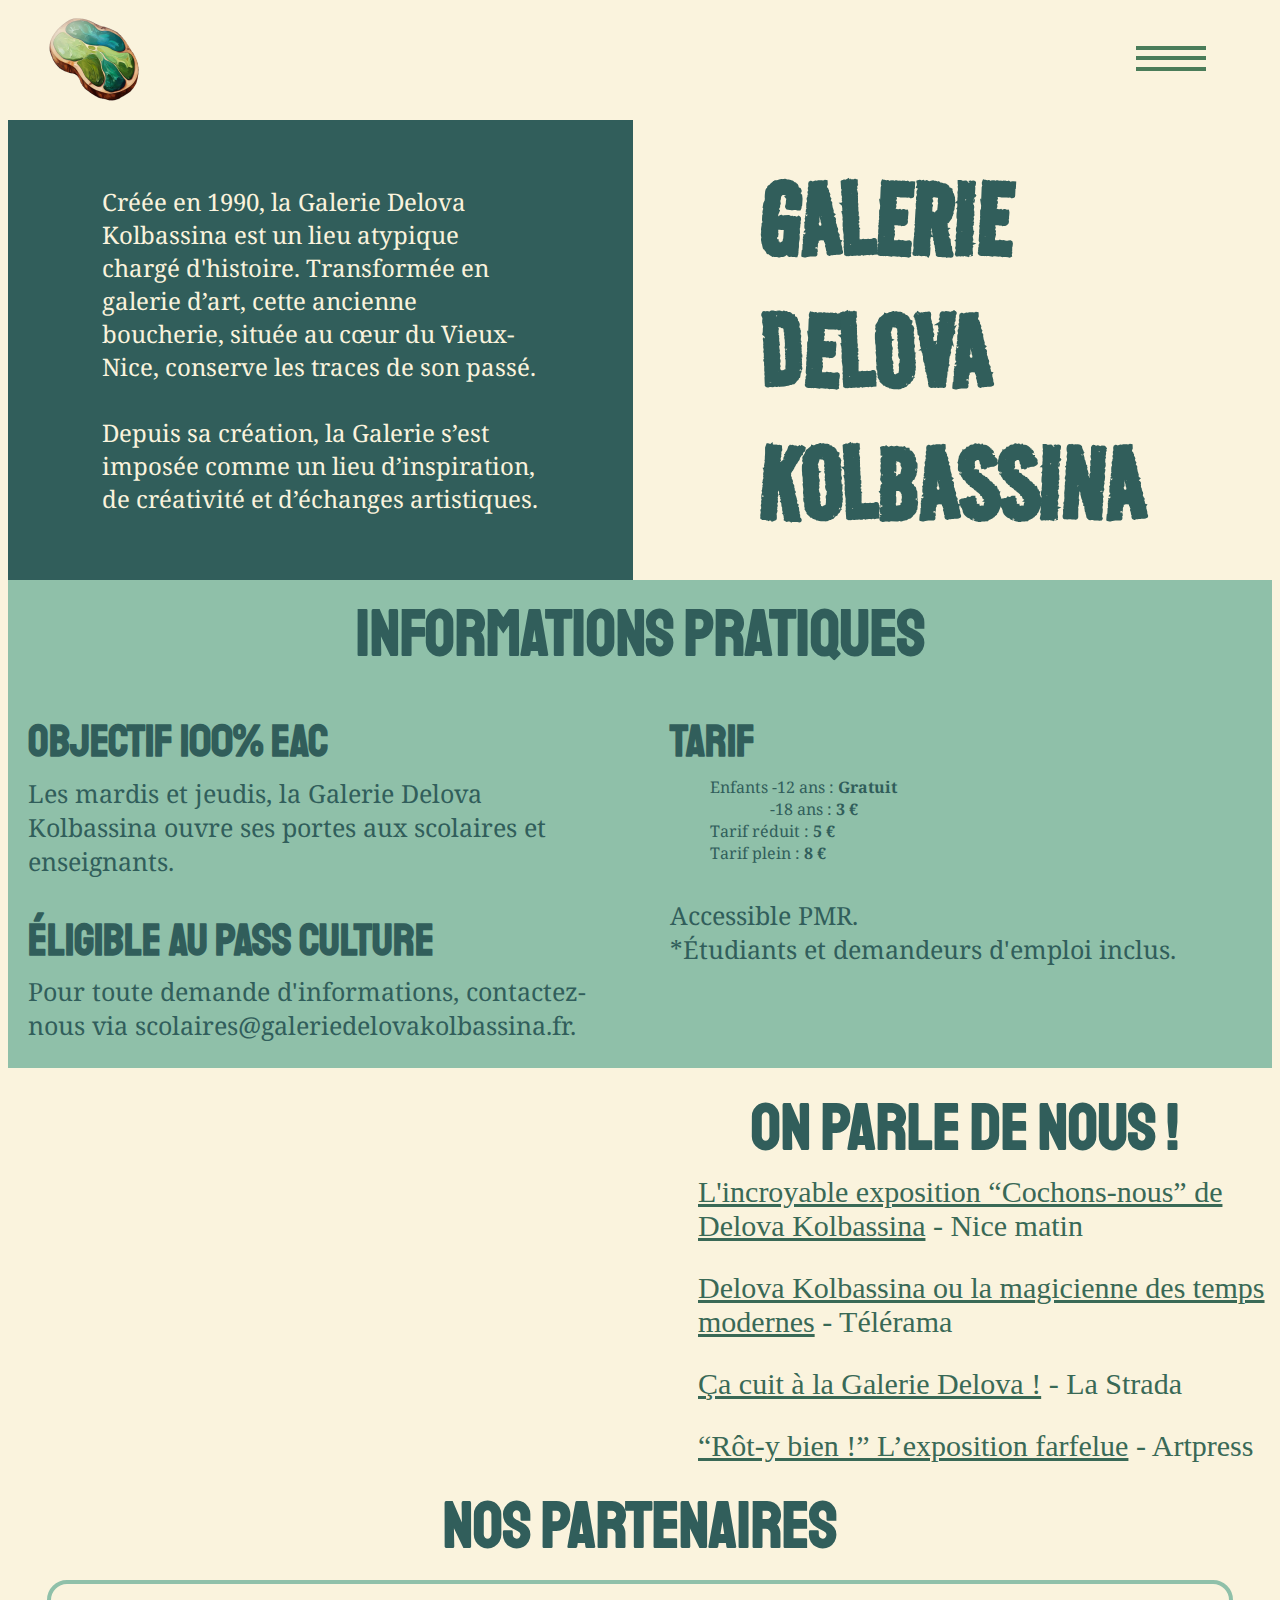
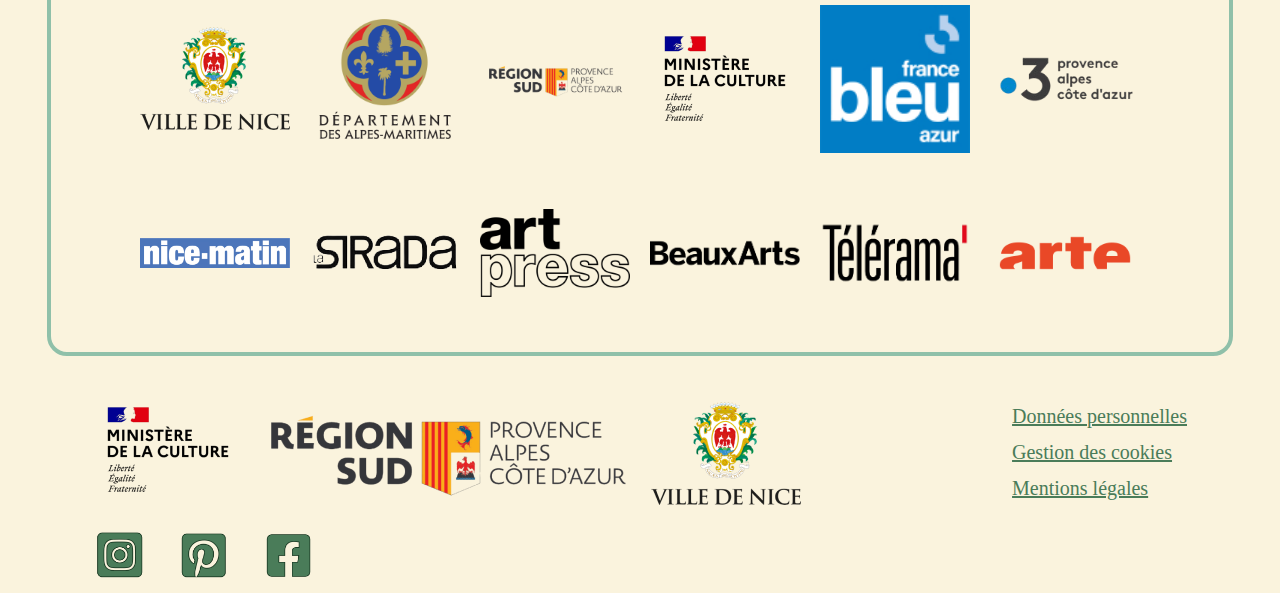
==== commit d6b2d438: "Add files via upload" ====
--- a/apropos.html
+++ b/apropos.html
@@ -70,8 +70,8 @@
 	 <!-- Conteneur pour la vidéo YouTube -->
           <div class="video-container">
             <iframe
-		    width="650"
-		    height="400"
+			width="650"
+			height="400"
 		    src="https://www.youtube.com/embed/fjSAegHOuvQ?start=1"
 		    frameborder="0"
 		    allow="accelerometer; autoplay; clipboard-write; encrypted-media; gyroscope; picture-in-picture; web-share"
--- a/apropos.css
+++ b/apropos.css
@@ -12,85 +12,105 @@
   left: 0;
   right: 0;
   z-index: 900;
-}
-
-.img{
-  display: flex;          
-  justify-content: center;
-  max-width: 1440px;
-  width: 100%;
-}
-
-*⁠{
-  margin: 0;
-  padding: 0;
-  box-sizing: border-box;
+
+  @media (max-width: 600px) {
+  height: 80px;
+}
+}
+
+.header img {
+@media (max-width: 600px) {
+  height: 60px;
+}
+}
+
+* ⁠{
+margin: 0;
+padding: 0;
+box-sizing: border-box;
 }
 
 body {
-  padding-top: 112px;
-  display: flex;
-  flex-direction: column;
-  justify-content: flex-end;
-  align-items: center;
-  background: #FAF3DD;
+display: flex;
+flex-direction: column;
+justify-content: flex-end;
+background: #FAF3DD;
+padding-top: 112px
 }
 
 .menu-container {
-  position: relative;
-  margin-right: 3%;
+position: relative;
+margin-right: 3%;
 }
 
 .burger {
-  display: flex;
-  flex-direction: column;
-  width: 70px;
-  height: 25px;
-  justify-content: space-between;
-  cursor: pointer;
-  z-index: 2;
+display: flex;
+flex-direction: column;
+width: 70px;
+height: 25px;
+justify-content: space-between;
+cursor: pointer;
+z-index: 3;
+  
+  @media (max-width: 600px) {
+  width: 50px;
+  height: 20px;
+}
 }
 
 .bar {
-  width: 70px;
-  height: 4px;
-  background: #4A7C59;
+width: 70px;
+height: 4px;
+background: #4A7C59;
 }
 
 .nav {
-  position: fixed;
-  top: 0;
-  left: -40%;
-  width: 40%;
-  height: 100%;
-  background-color: #FAF3DD;
-  padding: 20px;
-  transition: left 0.3s ease;
-  z-index: 1000;
+position: fixed;
+top: 0;
+left: -50%;
+width: 30%;
+height: 100%;
+background-color: #FAF3DD;
+padding: 20px;
+transition: left 0.3s ease;
+z-index: 3;
+
+  @media (max-width: 1100px) {
+  left: -140%;
+  width: 300px;
+}
+
+@media (max-width: 600px) {
+  width: 250px;
+}
 }
 
 .nav ul {
-  list-style-type: none;
-  padding: 0;
+list-style-type: none;
+padding: 0;
 }
 
 .nav ul li {
-  margin: 20px 0;
+margin: 20px 0;
 }
 
 .nav ul li a {
-  color: #284732;
-  text-decoration: none;
-  text-align: center;
-  font-family: "Staatliches";
-  font-size: 64px;
-  font-style: normal;
-  font-weight: 400;
-  line-height: 180%;
+color: #284732;
+text-decoration: none;
+text-align: center;
+font-family: "Staatliches";
+font-size: 64px;
+font-style: normal;
+font-weight: 400;
+line-height: 180%;
+
+  @media (max-width: 800px) {
+  font-size: 48px;
+}
 }
 
 .nav.open {
-  left: 0;
+left: 0;
 }
 
 .hero-section {
@@ -134,14 +154,13 @@
 background-color: #8FC0A9;
 display: flex;
 flex-wrap: wrap;
-gap: 20px;
 align-items: center;
 position: relative;
 }
 
 .info-section h2 {
 color: #315e5b;
-font-size: 60px;
+font-size: 65px;
 display: flex;
 justify-content: center; /* Centrage horizontal */
 align-items: center; /* Centrage vertical */
@@ -154,15 +173,21 @@
 .info-section h3 {
 color: #315e5b;
 font-family: 'Staatliches';
-font-size: 40px;
+font-size: 45px;
+margin-top: 1%;
+margin-bottom: 1%;
 }
 
 .info-section p {
-  font-size: 20px;
+  font-size: 25px;
+margin-top: 1%;
+margin-bottom: 1%;
 }
 
 ul {
 list-style-type: none; /* Enlève les puces */
+margin-top: 1%;
+margin-bottom: 1%;
 }
 
 a[href^="mailto"] {
@@ -188,13 +213,11 @@
 
 .press-section {
 display: flex;
-justify-content: space-between;
 overflow: hidden;
-gap: 5vw;
 }
 
 .press-section h2 {
-font-size: 60px;
+font-size: 65px;
 color: #315e5b;
 font-family: 'Staatliches';
 text-align: center;
@@ -204,15 +227,16 @@
 }
 
 /* Conteneur de la vidéo responsive */
-.video-container {
-  width: 50%;
+video-container {
+  width: 70%;
   overflow: hidden;
   justify-content: flex-start;
+  display: flex;
 }
 
 video-container iframe {
-  width: 100%;
   object-fit: cover;
+
 }
 
 .press-text{
@@ -243,7 +267,7 @@
 color: #315e5b;
 text-align: center;
 font-family: "Staatliches";
-font-size: 60px;
+font-size: 65px;
 margin-top: 1%;
 margin-bottom: 1%;
 }
@@ -311,19 +335,22 @@
 .hero-section h1{
    padding: 6%;
 }
-}
 
 .info-grid div{
   padding: 15px 20px;
 }
 
+.info-section ul li {
+  font-size: 25px;
+}
+
 .video-container {
-  width: 70%;
-  display: flex;
+  width: 50%;
 }
 
 .video-container iframe {
   justify-content: center;
+  width: 500px;
 }
 
 .press-text{
@@ -352,6 +379,7 @@
 #icon-links-container {
   gap: 25px;
 }
+}
 
 @media screen and (max-width: 768px) {
   .hero-section{
@@ -378,21 +406,26 @@
   .info-section p {
     font-size: 16px;
   }
+
+  .info-section ul li {
+    font-size: 16px;
+  }
   
-  .video-container {
-    max-height: 20%;
+  .video-container iframe {
+    width: 350px;
+    height: 350px;
   }
 
   .press-section h2 {
     font-size: 40px;
   }
   
-  .press-text ul li a{
-    font-size: 20px;
-    max-width: 50%;
-  }
-
-  .partners-section h2{
+  .press-text ul li a {
+    font-size: 16px;
+    line-height: 0.8;
+  }
+
+  .partners-section h2 {
     font-size: 40px;
   }
   
@@ -400,25 +433,25 @@
     padding: 0 60px;
     gap: 20px;
     margin-top: 2vw;
-}
-
-.partenaires img{
+  }
+
+  .partenaires img{
     width: 100px;
-}
+  }
       
-.text-links {
+  .text-links {
     font-size: 13px;
     line-height: 150%;
-}
-
-#icon-links-container {
+  }
+
+  #icon-links-container {
     gap: 20px;
-}
-
-.ic{
+  }
+
+  .ic{
     width: 45px; 
     height: 43px;
-}
+  }
 }
 
 @media screen and (max-width: 425px) {
@@ -432,7 +465,7 @@
 }
 
 body {
-  padding-top: 80px;
+  padding-top: 10px;
 }
       
 .bar {
@@ -442,8 +475,8 @@
 }
 
 .nav {
-  left: -50%;
-  width: 50%;
+  left: -60%;
+  width: 40%;
 }
 
 .nav ul li {
@@ -453,4 +486,93 @@
 .nav ul li a {
   font-size: 40px;
 }
+
+.hero-section {
+  flex-direction: column;
+  height: auto;
+  }
+  
+  .text-section {
+   font-size: 20px;
+   max-width: 100%;
+   order: 2;
+   margin-top: -15%;
+  }
+  
+  .hero-section h1 {
+  padding: 10%;
+  font-size: 85px;
+  max-width: 100%;
+  order: 1;
+  }
+
+  .info-section ul li {
+    font-size: 18px;
+  }
+
+  .info-section p {
+    font-size: 18px;
+  }
+
+  .press-section{
+    flex-direction: column;
+  }
+
+  .video-container {
+    width: 100%;
+  }
+
+  .video-container iframe {
+    width: 100%;
+  }
+
+  .press-text {
+    margin-left: 5%;
+  }
+
+  .press-text h2 {
+    margin-left: 10%;
+  }
+
+  .press-text ul li a {
+    margin-left: 0.5%;
+  }
+ 
+  footer {
+    display: flex;
+    justify-content: space-between;
+    flex-direction: column;
+    align-items: center;
+    padding: 20px;
+}
+
+.partenaires img {
+    width: 100px;
+}
+
+.region-sud-removebg {
+    width: 150px !important;
+}
+
+#text-links-container {
+    position: relative;
+    margin-right: 50%;
+}
+
+.text-links {
+    font-size: 16px;
+    line-height: 150%;
+}
+
+#icon-links-container {
+    gap: 10px;
+    position: relative;
+    margin-top: -20%;
+    margin-left: 50%;
+}
+
+.ic{
+    width: 45px; 
+    height: 43px;
+}
 }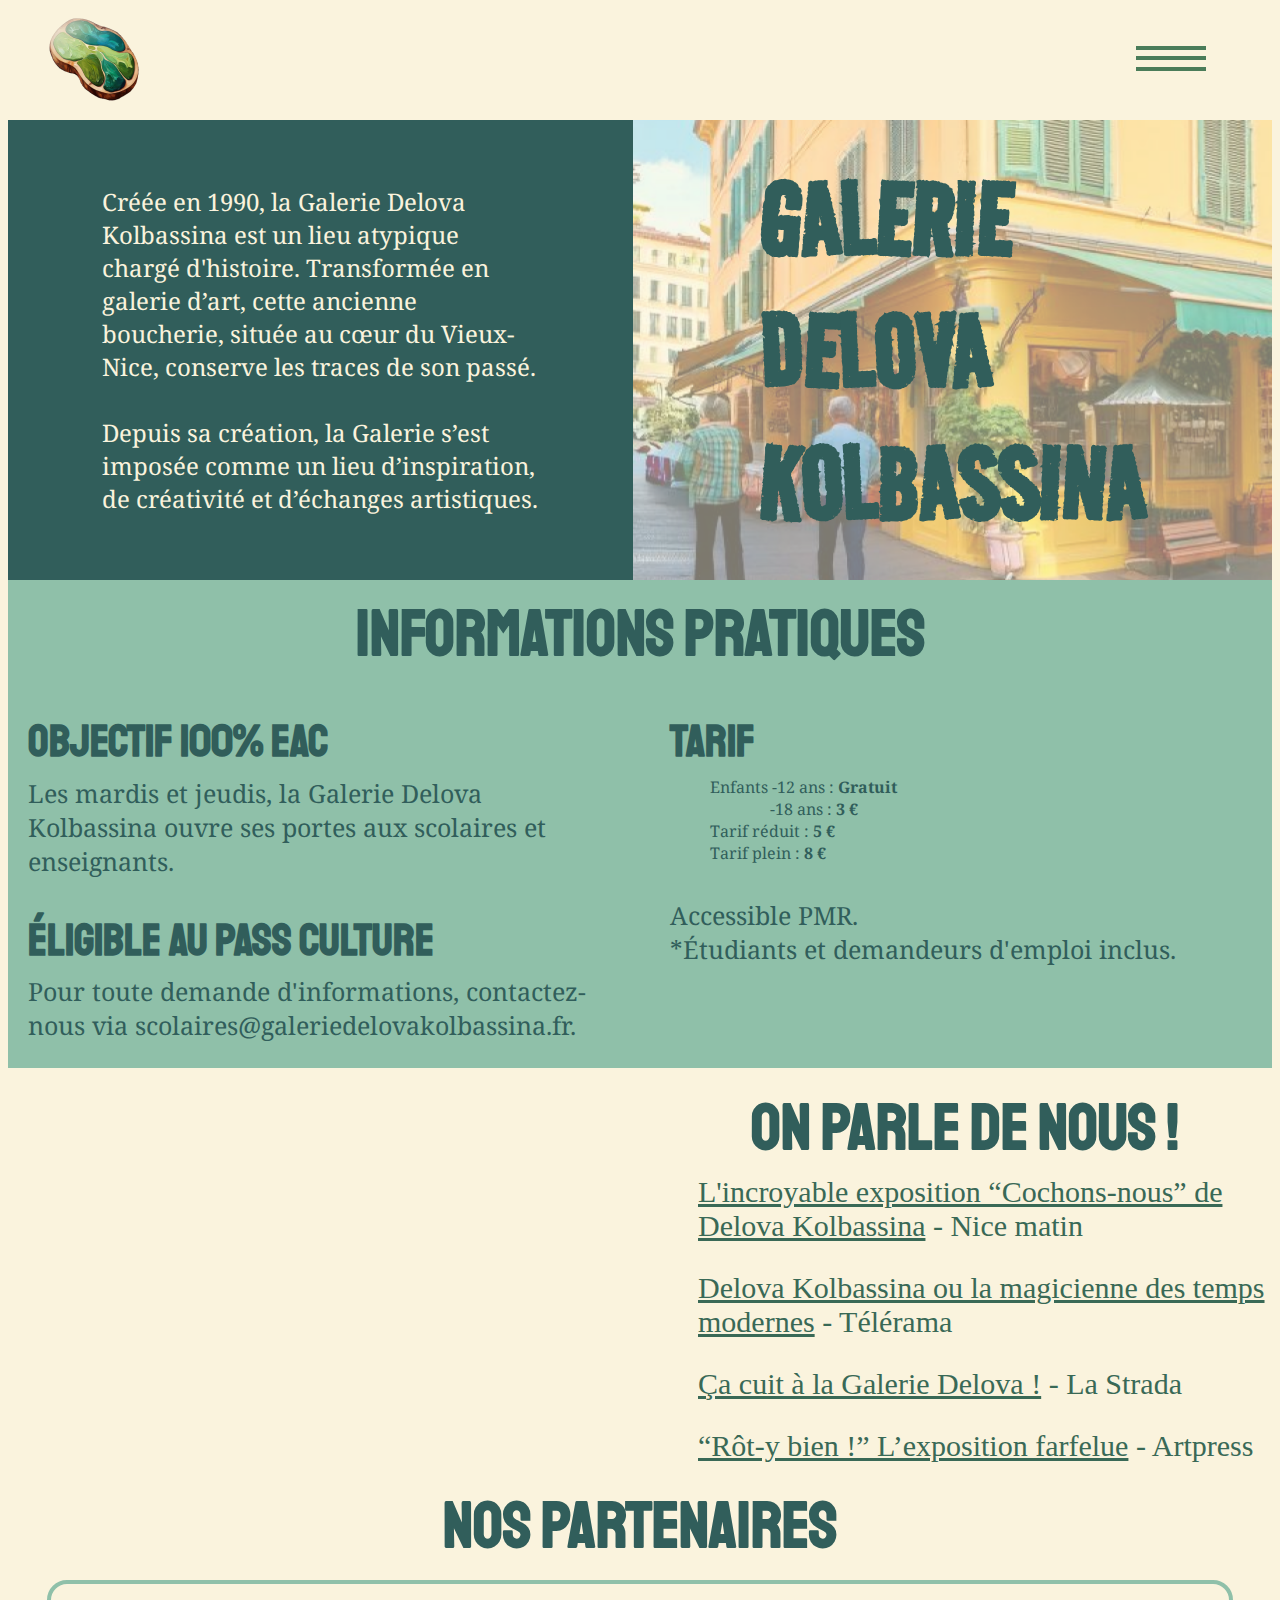
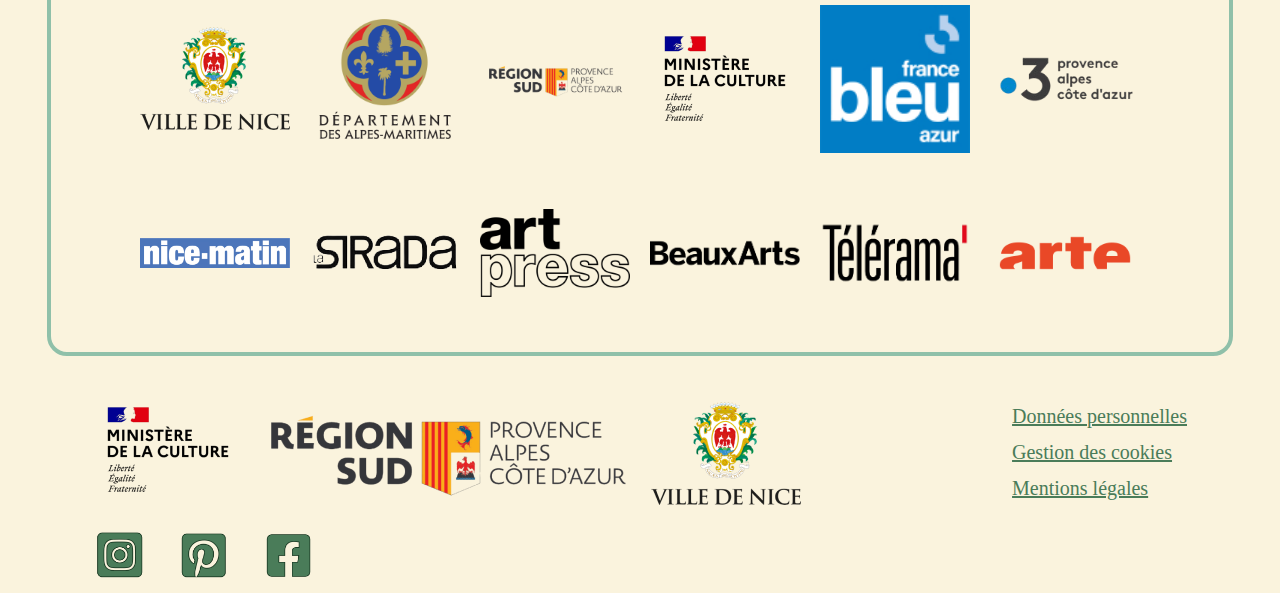
==== commit dba74fea: "apropos.html" ====
--- a/apropos.html
+++ b/apropos.html
@@ -1,5 +1,5 @@
 <!DOCTYPE html>
-<html>
+<html lang="fr">
 <head>
     <title>À propos</title>
   	<meta charset="utf-8">
@@ -157,4 +157,4 @@
 	</div>
 	</footer>
   </body>
-</html>+</html>
--- a/apropos.css
+++ b/apropos.css
@@ -145,7 +145,7 @@
 padding: 10%;
 font-size: 120px;
 justify-content: flex-end;
-background-image: url('images/galerie.png');
+background-image: url('imagesdelova/galerie.png');
 background-position: no-repeat;
 max-width: 50%;
 }
@@ -575,4 +575,103 @@
     width: 45px; 
     height: 43px;
 }
-}+}
+
+@media screen and (max-width: 375px) {
+
+  header img{
+    max-width: 60px;
+  }
+  
+  .nav {
+    width: 50%;
+  }
+
+    .text-section {
+     margin-top: -17%;
+    }
+    
+    .info-section h2{
+      font-size: 35px;
+    }
+
+    .info-section h3{
+      font-size: 25px;
+    }
+
+    .info-section ul li {
+      font-size: 15px;
+    }
+  
+    .info-section p {
+      font-size: 15px;
+    }
+
+    .press-text h2 {
+      font-size: 35px;
+    }
+
+    .partners-section h2{
+      font-size: 35px;
+    }
+
+    .partenaires img {
+      width: 90px;
+  }
+
+  .region-sud-removebg {
+      width: 140px !important;
+  }
+}
+
+@media screen and (max-width: 320px) {
+    .text-section {
+     margin-top: -20%;
+     font-size: 18px;
+    }
+    
+    .info-section h2{
+      font-size: 30px;
+    }
+
+    .info-section h3{
+      font-size: 25px;
+    }
+
+    .video-container {
+      height: 90%;
+    }
+  
+    .video-container iframe {
+      height: 90%;
+    }
+
+    .press-text h2 {
+      font-size: 30px;
+    }
+
+    .partners-section h2{
+      font-size: 30px;
+    }
+
+    .partners-grid{
+      padding: 12px;
+    }
+
+    .partenaires img {
+      width: 65px;
+  }
+
+  .region-sud-removebg {
+      width: 120px !important;
+  }
+
+  .text-links {
+    font-size: 12px;
+  }
+
+  footer{
+    padding: 0%;
+  }
+
+}
